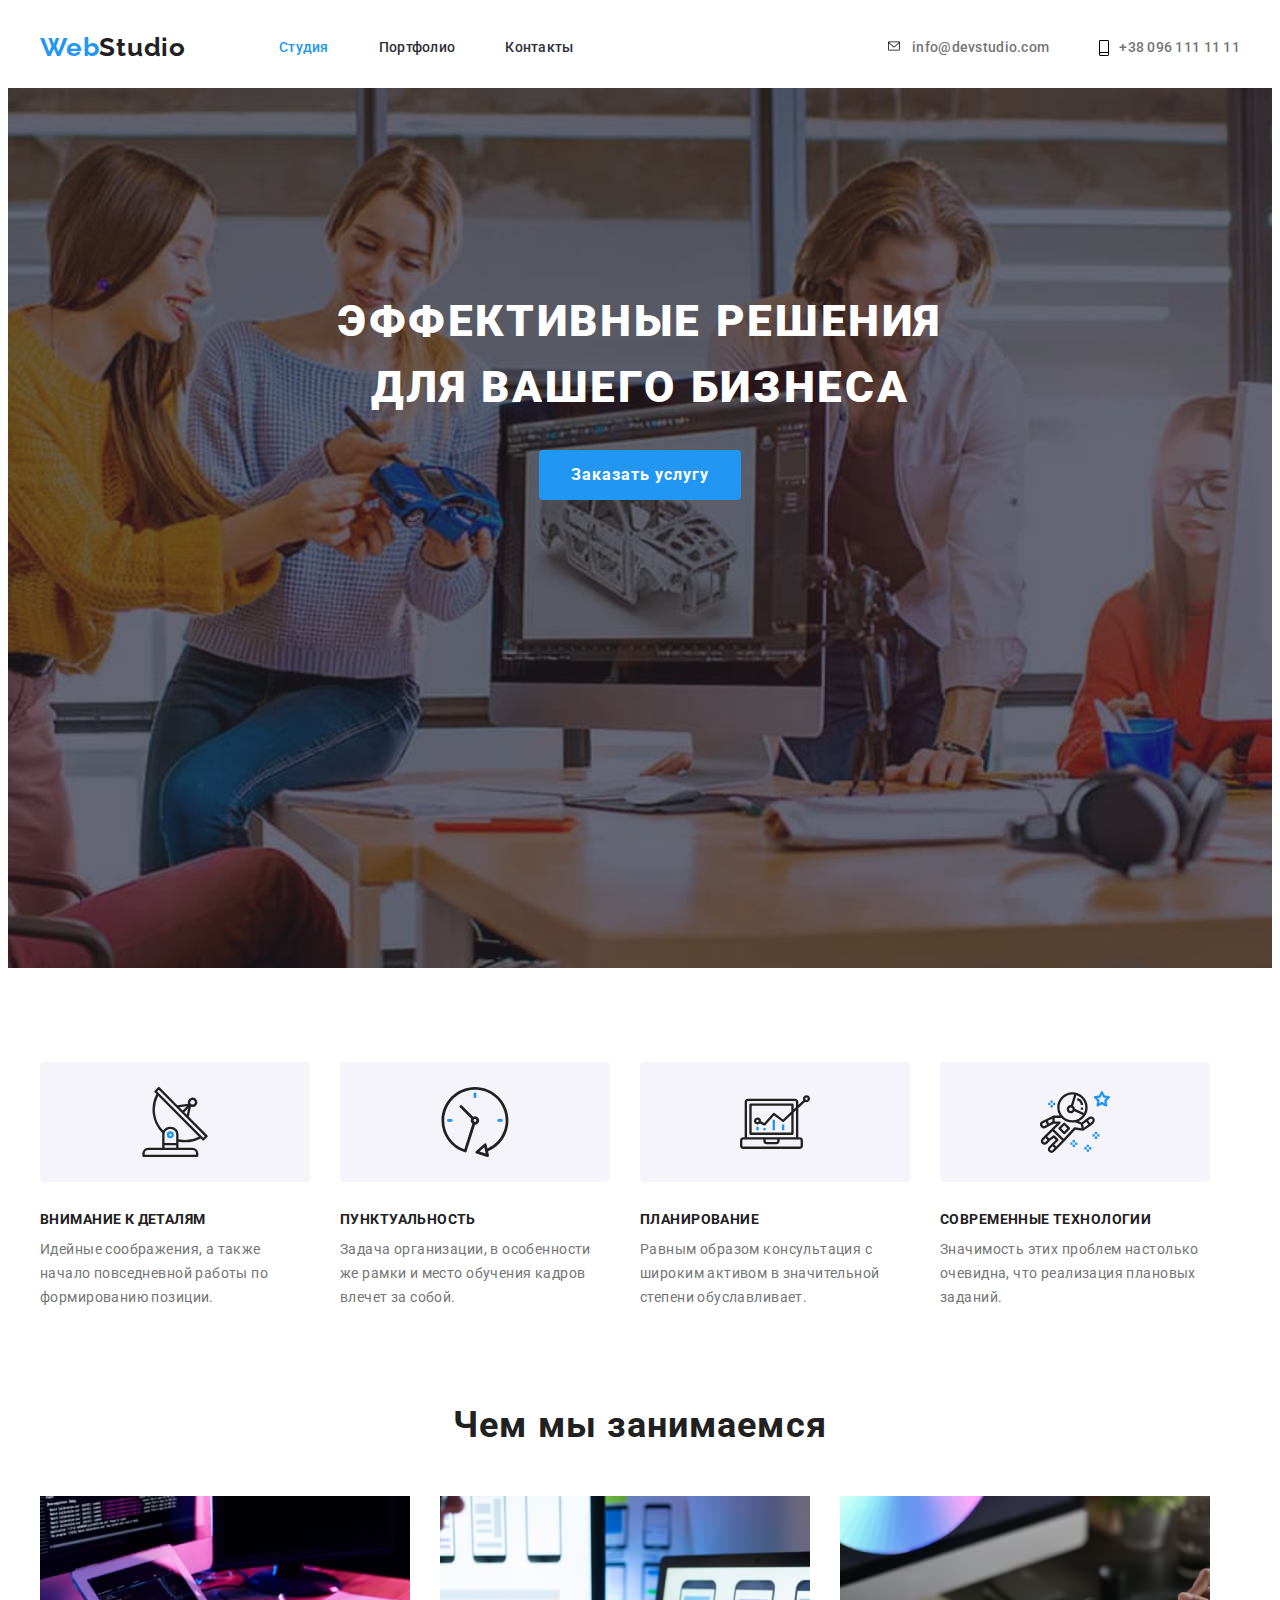
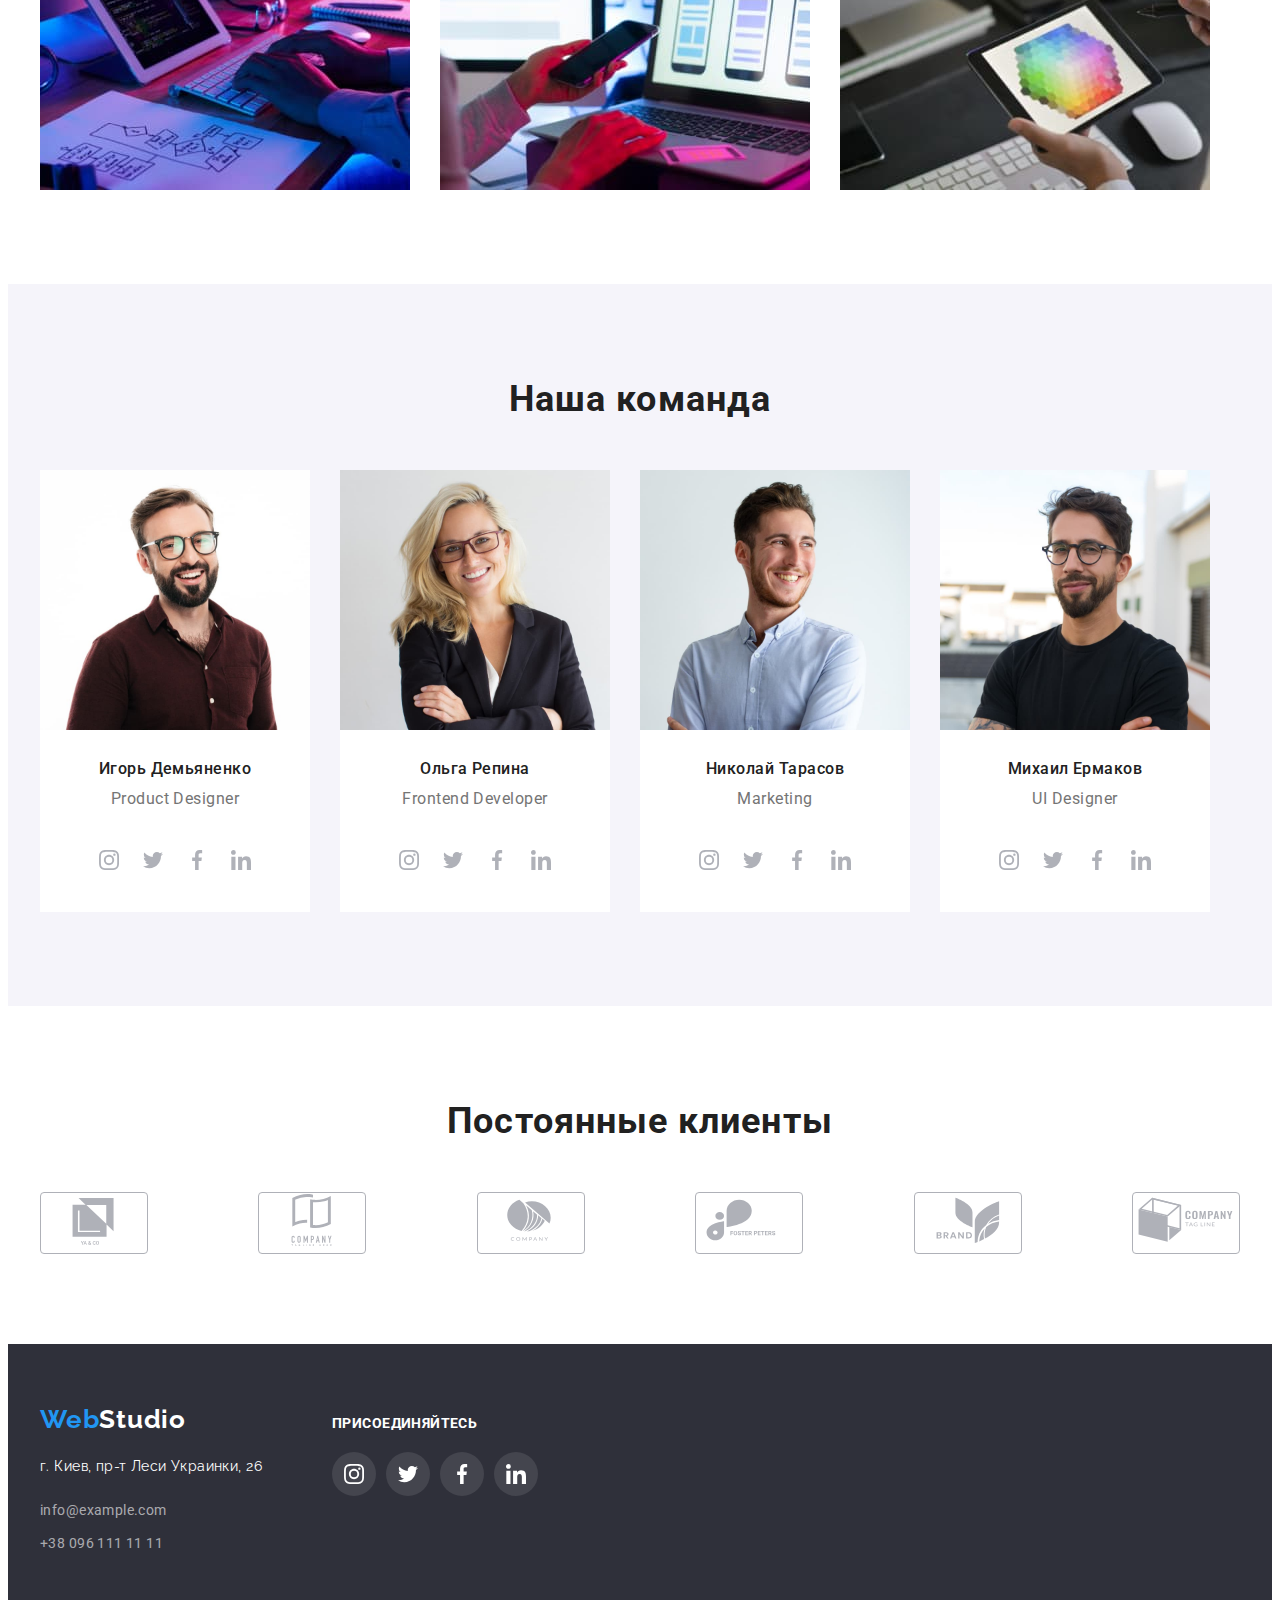
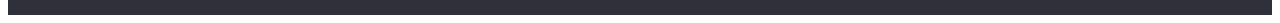
==== index.html @ a4fc653b "add cliets" ====
<!DOCTYPE html>
<html lang="ru">
  <head>
    <meta charset="UTF-8" />
    <meta http-equiv="X-UA-Compatible" content="IE=edge" />
    <meta name="viewport" content="width=device-width, initial-scale=1.0" />
    <link rel="preconnect" href="https://fonts.googleapis.com" />
    <link rel="preconnect" href="https://fonts.gstatic.com" crossorigin />
    <link
      href="https://fonts.googleapis.com/css2?family=Raleway:wght@700&family=Roboto:wght@400;500;700;900&display=swap"
      rel="stylesheet"
    />
    <title>homework-3</title>
    <link
      rel="stylesheet"
      href="https://cdnjs.cloudflare.com/ajax/libs/modern-normalize/1.1.0/modern-normalize.min.css"
      integrity="sha512-wpPYUAdjBVSE4KJnH1VR1HeZfpl1ub8YT/NKx4PuQ5NmX2tKuGu6U/JRp5y+Y8XG2tV+wKQpNHVUX03MfMFn9Q=="
      crossorigin="anonymous"
      referrerpolicy="no-referrer"
    />
    <link rel="stylesheet" href="./css/styles.css" />
  </head>
  <body>
    <header class="header">
      <div class="container main-nav">
        <nav class="header-nav">
          <a class="logo link" href="lang=en">Web<span class="logo-accent">Studio</span></a>
          <ul class="list">
            <li class="header-item">
              <a class="nav-link link current" href="./index.html">Студия</a>
            </li>
            <li class="header-item">
              <a class="nav-link link" href="./portfolio.html">Портфолио</a>
            </li>
            <li class="header-item"><a class="nav-link link" href="#">Контакты</a></li>
          </ul>
        </nav>
        <ul class="list">
          <li class="header-item mailto header-link">
            <a href="mailto:info@devstudio.com" class="header-contact-link link">
              <svg class="icon-mail" width="16" height="12">
                <use href="./img/sprite.svg#mail"></use></svg
              >info@devstudio.com</a
            >
          </li>
          <li class="header-item-tel header-link">
            <a href="tel:+380961111111" class="header-contact-link link">
              <svg class="icon-mb" width="10" height="16">
                <use href="./img/sprite.svg#tell"></use>
              </svg>
              +38 096 111 11 11</a
            >
          </li>
        </ul>
      </div>
    </header>
    <main>
      <section class="hero">
        <div class="container">
          <h1 class="hero-title">Эффективные решения для вашего бизнеса</h1>
          <button type="button" class="hero-btn">Заказать услугу</button>
        </div>
      </section>
      <section class="characteristics section">
        <div class="container">
          <h2 class="visually-hidden">Почему мы</h2>
          <ul class="characteristics-list">
            <li class="characteristics-item">
              <div class="characteristics-box-icon">
                <svg class="characteristics-box-list" width="70" height="70">
                  <use href="./img/sprite.svg#antenna"></use>
                </svg>
              </div>
              <h3 class="characteristics-title">Внимание к деталям</h3>
              <p class="characteristics-text">
                Идейные соображения, а также начало повседневной работы по формированию позиции.
              </p>
            </li>
            <li class="characteristics-item">
              <div class="characteristics-box-icon">
                <svg class="characteristics-box-list" width="70" height="70">
                  <use href="./img/sprite.svg#clock"></use>
                </svg>
              </div>
              <h3 class="characteristics-title">Пунктуальность</h3>
              <p class="characteristics-text">
                Задача организации, в особенности же рамки и место обучения кадров влечет за собой.
              </p>
            </li>
            <li class="characteristics-item">
              <div class="characteristics-box-icon">
                <svg class="characteristics-box-list" width="70" height="70">
                  <use href="./img/sprite.svg#diagram"></use>
                </svg>
              </div>
              <h3 class="characteristics-title">Планирование</h3>
              <p class="characteristics-text">
                Равным образом консультация с широким активом в значительной степени обуславливает.
              </p>
            </li>
            <li class="characteristics-item">
              <div class="characteristics-box-icon">
                <svg class="characteristics-box-list" width="70" height="70">
                  <use href="./img/sprite.svg#astronaut"></use>
                </svg>
              </div>
              <h3 class="characteristics-title">Современные технологии</h3>
              <p class="characteristics-text">
                Значимость этих проблем настолько очевидна, что реализация плановых заданий.
              </p>
            </li>
          </ul>
        </div>
      </section>
      <section class="about">
        <div class="container">
          <h2 class="about-title">Чем мы занимаемся</h2>
          <ul class="about-list">
            <li class="about-item">
              <img
                src="./img/img1.jpg"
                alt="разработка программного обеспечения"
                width="370"
                height="294"
              />
            </li>
            <li class="about-item">
              <img
                src="./img/img2.jpg"
                alt="работа над мобильным приложением"
                width="370"
                height="294"
              />
            </li>
            <li class="about-item">
              <img src="./img/img3.jpg" alt="работа с палитрой цветов" width="370" height="294" />
            </li>
          </ul>
        </div>
      </section>
      <section class="team section">
        <div class="container">
          <h2 class="team-title">Наша команда</h2>
          <ul class="team-list">
            <li class="team-item">
              <img
                src="./img/masters_img1.jpg"
                alt="молодой человек в очках"
                width="270"
                height="260"
              />
              <div class="box-team-name">
                <h3 class="team-name">Игорь Демьяненко</h3>
                <p lang="en" class="text">Product Designer</p>
                <ul class="team-soc-list list">
                  <li class="team-soc-item">
                    <a href="" class="team-soc-link link">
                      <svg class="team-soc-icon" width="20" height="20">
                        <use href="./img/sprite.svg#instagram"></use>
                      </svg>
                    </a>
                  </li>
                  <li class="team-soc-item">
                    <a href="" class="team-soc-link link">
                      <svg class="team-soc-icon" width="20" height="20">
                        <use href="./img/sprite.svg#twitter"></use>
                      </svg>
                    </a>
                  </li>
                  <li class="team-soc-item">
                    <a href="" class="team-soc-link link">
                      <svg class="team-soc-icon" width="20" height="20">
                        <use href="./img/sprite.svg#facebook"></use>
                      </svg>
                    </a>
                  </li>
                  <li class="team-soc-item">
                    <a href="" class="team-soc-link link">
                      <svg class="team-soc-icon" width="20" height="20">
                        <use href="./img/sprite.svg#linkedin"></use>
                      </svg>
                    </a>
                  </li>
                </ul>
              </div>
            </li>
            <li class="team-item">
              <img src="./img/masters_img2.jpg" alt="Frontend Developer" width="270" height="260" />
              <div class="box-team-name">
                <h3 class="team-name">Ольга Репина</h3>
                <p lang="en" class="text">Frontend Developer</p>
                <ul class="team-soc-list list">
                  <li class="team-soc-item">
                    <a href="" class="team-soc-link link">
                      <svg class="team-soc-icon" width="20" height="20">
                        <use href="./img/sprite.svg#instagram"></use>
                      </svg>
                    </a>
                  </li>
                  <li class="team-soc-item">
                    <a href="" class="team-soc-link link">
                      <svg class="team-soc-icon" width="20" height="20">
                        <use href="./img/sprite.svg#twitter"></use>
                      </svg>
                    </a>
                  </li>
                  <li class="team-soc-item">
                    <a href="" class="team-soc-link link">
                      <svg class="team-soc-icon" width="20" height="20">
                        <use href="./img/sprite.svg#facebook"></use>
                      </svg>
                    </a>
                  </li>
                  <li class="team-soc-item">
                    <a href="" class="team-soc-link link">
                      <svg class="team-soc-icon" width="20" height="20">
                        <use href="./img/sprite.svg#linkedin"></use>
                      </svg>
                    </a>
                  </li>
                </ul>
              </div>
            </li>
            <li class="team-item">
              <img src="./img/masters_img3.jpg" alt="Marketing" width="270" height="260" />
              <div class="box-team-name">
                <h3 class="team-name">Николай Тарасов</h3>
                <p lang="en" class="text">Marketing</p>
                <ul class="team-soc-list list">
                  <li class="team-soc-item">
                    <a href="" class="team-soc-link link">
                      <svg class="team-soc-icon" width="20" height="20">
                        <use href="./img/sprite.svg#instagram"></use>
                      </svg>
                    </a>
                  </li>
                  <li class="team-soc-item">
                    <a href="" class="team-soc-link link">
                      <svg class="team-soc-icon" width="20" height="20">
                        <use href="./img/sprite.svg#twitter"></use>
                      </svg>
                    </a>
                  </li>
                  <li class="team-soc-item">
                    <a href="" class="team-soc-link link">
                      <svg class="team-soc-icon" width="20" height="20">
                        <use href="./img/sprite.svg#facebook"></use>
                      </svg>
                    </a>
                  </li>
                  <li class="team-soc-item">
                    <a href="" class="team-soc-link link">
                      <svg class="team-soc-icon" width="20" height="20">
                        <use href="./img/sprite.svg#linkedin"></use>
                      </svg>
                    </a>
                  </li>
                </ul>
              </div>
            </li>
            <li class="team-item">
              <img src="./img/masters_img4.jpg" alt="UI Designer" width="270" height="260" />
              <div class="box-team-name">
                <h3 class="team-name">Михаил Ермаков</h3>
                <p lang="en" class="text">UI Designer</p>
                <ul class="team-soc-list list">
                  <li class="team-soc-item">
                    <a href="" class="team-soc-link link">
                      <svg class="team-soc-icon" width="20" height="20">
                        <use href="./img/sprite.svg#instagram"></use>
                      </svg>
                    </a>
                  </li>
                  <li class="team-soc-item">
                    <a href="" class="team-soc-link link">
                      <svg class="team-soc-icon" width="20" height="20">
                        <use href="./img/sprite.svg#twitter"></use>
                      </svg>
                    </a>
                  </li>
                  <li class="team-soc-item">
                    <a href="" class="team-soc-link link">
                      <svg class="team-soc-icon" width="20" height="20">
                        <use href="./img/sprite.svg#facebook"></use>
                      </svg>
                    </a>
                  </li>
                  <li class="team-soc-item">
                    <a href="" class="team-soc-link link">
                      <svg class="team-soc-icon" width="20" height="20">
                        <use href="./img/sprite.svg#linkedin"></use>
                      </svg>
                    </a>
                  </li>
                </ul>
              </div>
            </li>
          </ul>
        </div>
      </section>
      <section class="clients">
        <div class="container">
          <h2 class="clients-title">Постоянные клиенты</h2>
          <ul class="clients-list list">
            <li class="clients-item">
              <a href="" class="clients-link link">
                <svg class="clients-icon" wight="106" height="60">
                  <use href="./img/sprite.svg#group1"></use>
                </svg>
              </a>
            </li>
            <li class="clients-item">
              <a href="" class="clients-link link">
                <svg class="clients-icon" wight="106" height="60">
                  <use href="./img/sprite.svg#group2"></use>
                </svg>
              </a>
            </li>
            <li class="clients-item">
              <a href="" class="clients-link link">
                <svg class="clients-icon" wight="106" height="60">
                  <use href="./img/sprite.svg#group3"></use>
                </svg>
              </a>
            </li>
            <li class="clients-item">
              <a href="" class="clients-link link">
                <svg class="clients-icon" wight="106" height="60">
                  <use href="./img/sprite.svg#group4"></use>
                </svg>
              </a>
            </li>
            <li class="clients-item">
              <a href="" class="clients-link link">
                <svg class="clients-icon" wight="106" height="60">
                  <use href="./img/sprite.svg#group5"></use>
                </svg>
              </a>
            </li>
            <li class="clients-item">
              <a href="" class="clients-link link">
                <svg class="clients-icon" wight="106" height="60">
                  <use href="./img/sprite.svg#group6"></use>
                </svg>
              </a>
            </li>
          </ul>
        </div>
      </section>
    </main>
    <footer class="footer">
      <div class="container container-footer">
        <div class="adress-box">
          <a class="footer-link" href="lang=en">Web<span class="footer-title">Studio</span></a>
          <address class="contacts">
            <ul class="contacts-list">
              <li class="contacts-item">
                <a
                  class="contacts-item footer-link list"
                  href="https://goo.gl/maps/zYg1dsm3iohcr4jr6"
                  target="_blank"
                  rel="noopener nofollow noreferrer "
                  >г. Киев, пр-т Леси Украинки, 26
                </a>
              </li>
              <li class="contacts-item">
                <a href="mailto:info@devstudio.com" class="contacts-link link">info@example.com</a>
              </li>
              <li class="contacts-item">
                <a href="tel:+380961111111" class="contacts-link link">+38 096 111 11 11</a>
              </li>
            </ul>
          </address>
        </div>
        <div class="conect">
          <p class="footer-conect">присоединяйтесь</p>
          <ul class="footer-soc-list list">
            <li class="footer-soc-item">
              <a href="" class="footer-soc-link link">
                <svg class="footer-soc-icon" width="20" height="20">
                  <use href="./img/sprite.svg#instagram"></use>
                </svg>
              </a>
            </li>
            <li class="footer-soc-item">
              <a href="" class="footer-soc-link link">
                <svg class="footer-soc-icon" width="20" height="20">
                  <use href="./img/sprite.svg#twitter"></use>
                </svg>
              </a>
            </li>
            <li class="footer-soc-item">
              <a href="" class="footer-soc-link link">
                <svg class="footer-soc-icon" width="20" height="20">
                  <use href="./img/sprite.svg#facebook"></use>
                </svg>
              </a>
            </li>
            <li class="footer-soc-item">
              <a href="" class="footer-soc-link link">
                <svg class="footer-soc-icon" width="20" height="20">
                  <use href="./img/sprite.svg#linkedin"></use>
                </svg>
              </a>
            </li>
          </ul>
        </div>
      </div>
    </footer>
  </body>
</html>
---- css/styles.css ----
:root {
  --btn-color: #ffffff;
  --main-title-color: #ffffff;
  --second-title-color: #2f303a;
  --third-title-color: #757575;
  --forth-title-color: #212121;
  --accent-color: #2196f3;
  --typical-margin: 20px;
  --fifth-title-color: #eee;
  --btn-soc: #afb1b8;
}

p,
h1,
h2,
h3,
h4,
h5,
h6 {
  margin: 0;
}

ul,
ol {
  margin: 0;
  padding-left: 0;
}
button {
  cursor: pointer;
}

body {
  font-family: 'Roboto', sans-serif;
  background-color: var(--main-title-color);
  font-style: normal;
  font-size: 14px;
}

.container {
  width: 1200px;
  margin-left: auto;
  margin-right: auto;
  padding-left: 15px;
  padding-right: 15px;
}
.section {
  padding-top: 94px;
  padding-bottom: 94px;
}

img {
  display: block;
}

/* ----------------HEADER------------- */

.header-nav {
  display: flex;
  margin-right: auto;
}

.main-nav {
  display: flex;
  align-items: center;
}

.header {
  background-color: var(--main-title-color);
}

.list {
  list-style: none;
  padding: 0px;
  margin: 0px;
  display: flex;
}
.header-item {
  margin-right: 50px;
}
.header-nav .iteam + .iteam {
  margin-left: 50px;
}

/* .header-nav .item:(:last-child){
  margin-right: 50px;
} */
.logo {
  font-family: 'Raleway', sans-serif;
  font-style: normal;
  font-weight: 700;
  font-size: 26px;
  line-height: 1, 19;
  letter-spacing: 0.03em;
  color: var(--accent-color);
  padding-top: 24px;
  padding-bottom: 24px;
  margin-right: 93px;
}
.logo-accent {
  color: var(--forth-title-color);
}

.link {
  text-decoration: none;
}
/* .header-item { 
  font-weight: 500;
  font-size: 14px;
  line-height: 1.14;
  letter-spacing: 0.02em;
  color: var(--second-title-color);
} */
.nav-link {
  font-weight: 500;
  display: block;
  padding: 32px 0;
  font-size: 14px;
  line-height: 1.14;
  letter-spacing: 0.02em;
  color: var(--second-title-color);
  margin-right: auto;
}

.header-item-tel {
  font-weight: 500;
  font-size: 14px;
  line-height: 1.14;
  letter-spacing: 0.02em;
  color: var(--third-title-color);
}
.header-contact-link {
  display: flex;
  font-weight: 500;
  padding: 32px 0;
  font-size: 14px;
  line-height: 1.14;
  letter-spacing: 0.02em;
  color: var(--third-title-color);
}

.link:hover,
.link:focus {
  color: var(--accent-color);
}
.current {
  color: var(--accent-color);
}
.icon-mail,
.icon-mb {
  margin-right: 10px;
  display: flex;
  align-items: center;
}

/* --------------------HERO------------ */

.hero {
  background: var(--second-title-color);
  padding: 200px 0;
  max-width: 1600px;
  min-height: 480px;
  margin-left: auto;
  margin-right: auto;
  background-image: linear-gradient(rgba(47, 48, 58, 0.4), rgba(47, 48, 58, 0.4)),
    url(../img/Imgcomp.jpg);
  background-repeat: no-repeat;
  background-size: cover;
  background-position: center;
}

.porfolio {
  background: var(--main-title-color);
  padding: 20px;
}
.works-title,
.visually-hidden {
  position: absolute;
  white-space: nowrap;
  width: 1px;
  height: 1px;
  overflow: hidden;
  border: 0;
  padding: 0;
  clip: rect(0 0 0 0);
  clip-path: inset(100%);
  overflow: hidden;
}

.hero-title {
  font-weight: 900;
  font-size: 44px;
  line-height: 1.5;
  text-align: center;
  letter-spacing: 0.06em;
  text-transform: uppercase;
  color: var(--main-title-color);
  margin-bottom: 30px;
  margin-left: auto;
  margin-right: auto;
  width: 696px;
}
.hero-btn {
  background: var(--accent-color);
  border-radius: 4px;
  border: none;
  padding: 10px 32px;
  min-width: 200px;
  margin: 0 auto;
  display: block;
}
.work-list {
  display: flex;
  justify-content: center;
  margin-bottom: 50px;
}

.work-item:not(last-child) {
  margin-right: 8px;
}
li > .all {
  color: var(--main-title-color);
  background-color: var(--second-title-color);
}

.work-btn {
  padding: 6px 22px;

  font-family: inherit;
  font-weight: 500;
  font-size: 16px;
  line-height: 1.62;
  letter-spacing: 0.03em;
  color: var(--forth-title-color);

  border-radius: 4px;
  border: none;
  cursor: pointer;
}

.work-btn:hover,
.work-btn:focus {
  background-color: var(--accent-color);
  color: var(--main-title-color);
}

.btn-current {
  background-color: var(--accent-color);
  color: var(--main-title-color);
}

.hero-btn {
  font-family: inherit;
  font-weight: 700;
  font-size: 16px;
  line-height: 1.87;
  letter-spacing: 0.06em;
  color: var(--btn-color);
}

/* portfolio projects */

.project-item {
  background-color: var(--main-title-color);
  flex-basis: calc(100% / 3 - 30px);
  margin-left: 30px;
  margin-bottom: 30px;
  box-shadow: 0px 1px 1px rgba(0, 0, 0, 0.12), 0px 4px 4px rgba(0, 0, 0, 0.06),
    1px 4px 6px rgba(0, 0, 0, 0.16);
}
.portfolio-project {
  border-bottom: 1px solid var(--fifth-title-color);
  border-left: 1px solid var(--fifth-title-color);
  border-right: 1px solid var(--fifth-title-color);
  padding-left: 24px;
  padding-right: 24px;
  padding-top: 20px;
  padding-bottom: 20px;
}

.list-project {
  display: flex;
  flex-wrap: wrap;
  margin-left: -30px;
  margin-bottom: -30px;
}
.project-title {
  font-weight: 700;
  font-size: 18px;
  line-height: 2;
  color: var(--forth-title-color);

  letter-spacing: 0.06em;
  margin-bottom: 4px;
}

.project-text {
  font-weight: 400;
  font-size: 16px;
  line-height: 1.88;
  color: var(--third-title-color);
}

/* ---------CHARACTERISTICS----------- */

.characteristics-title {
  font-weight: 700;
  font-size: 14px;
  line-height: 1.14;
  letter-spacing: 0.03em;
  text-transform: uppercase;
  color: var(--forth-title-color);
  margin-top: 0px;
  margin-bottom: 10px;
}
.characteristics-list {
  display: flex;
  flex-wrap: wrap;
  list-style: none;
}
.characteristics-item {
  width: 270px;
  font-size: 14px;
  line-height: 1.71;
  letter-spacing: 0.03em;
  color: var(--third-title-color);
}
.characteristics-item:not(:last-child) {
  margin-right: 30px;
}
.characteristics-box-icon {
  width: 270px;
  height: 120px;
  background: #f5f4fa;
  border-radius: 4px;
  margin-bottom: 30px;
  display: flex;
  align-items: center;
  justify-content: center;
}

/* ---------ABOUT---------------- */
.about {
  padding-bottom: 94px;
}
.about-title {
  font-weight: 700;
  font-size: 36px;
  line-height: 1.17;
  text-align: center;
  letter-spacing: 0.03em;
  color: var(--forth-title-color);
  margin-bottom: 50px;
}

.about-item:first-child {
  margin-right: 30px;
}

.about-item:not(:last-child) {
  margin-right: 30px;
}

.about-list {
  list-style: none;
  display: flex;
}

/* ---------------TEAM--------------- */
.box-team-name {
  padding-top: 30px;
  padding-bottom: 30px;
}

.team-title {
  font-weight: 700;
  font-size: 36px;
  line-height: 1.17;
  text-align: center;
  letter-spacing: 0.03em;
  color: var(--forth-title-color);
  margin-bottom: 50px;
}

.title {
  font-weight: 700;
  font-size: 36px;
  line-height: 0.85;
  text-align: center;
  letter-spacing: 0.03em;
  color: var(--forth-title-color);
}
.team-name {
  font-family: inherit;
  font-style: normal;
  font-weight: 500;
  font-size: 16px;
  line-height: 1.17;
  text-align: center;
  letter-spacing: 0.03em;
  color: var(--forth-title-color);
  margin-bottom: 10px;
}
.team-list {
  list-style: none;
  display: flex;
}

.text {
  font-family: inherit;
  font-style: normal;
  font-weight: 400;
  font-size: 16px;
  line-height: 19px;
  text-align: center;
  letter-spacing: 0.03em;
  color: var(--third-title-color);
  margin-bottom: 30px;
}

.team-item:first-child {
  margin-right: 30px;
}
.team-item:not(:last-child) {
  margin-right: 30px;
}

.team-item {
  font-size: 16px;
  line-height: 1.19;
  letter-spacing: 0.03em;
  background-color: var(--btn-color);
}
.team {
  background-color: #f5f4fa;
  padding-top: 94px;
  padding-bottom: 94px;
}

.team-soc-list {
  display: flex;
  justify-content: center;
  background-color: var(--btn-color);
}

.team-soc-list:not(:last-child) {
  margin-left: 10px;
}
.team-soc-link {
  width: 44px;
  height: 44px;
  display: flex;
  align-items: center;
  justify-content: center;
  border-radius: 50%;
}
.team-soc-icon {
  fill: var(--btn-soc);
}
.team-soc-link:hover,
.team-soc-link:focus {
  background-color: var(--accent-color);
}
.team-soc-link:hover .team-soc-icon,
.team-soc-link:focus .team-soc-icon {
  fill: var(--btn-color);
}

/* ---------------CLIENTS-------------- */
.clients-title {
  font-family: 'Roboto';
  font-style: normal;
  font-weight: 700;
  font-size: 36px;
  line-height: 42px;
  text-align: center;
  letter-spacing: 0.03em;
  color: var(--forth-title-color);
  margin-top: 94px;
  margin-bottom: 50px;
}

.clients-list {
  display: flex;
  justify-content: space-between;
}
.clients-item {
  display: flex;
  align-items: center;
  justify-content: center;
  width: 106px;
  height: 60px;
  border: 1px solid var(--btn-soc);
  border-radius: 4px;
  margin-bottom: 90px;
}

.clients-item:not(:last-child) {
  margin-right: 30px;
}

.clients-link {
  color: var(--btn-soc);
}
.clients-icon {
  fill: currentColor;
}
.clients-link:hover,
.clients-link:focus {
  color: var(--accent-color);
}

/* -------------FOOTER----------------- */
.footer {
  background-color: var(--second-title-color);
  padding-top: 60px;
  padding-bottom: 60px;
}
.container-footer {
  display: flex;
  align-items: baseline;
}
.adress-box {
  margin-right: 70px;
}
.footer-title {
  font-family: 'Raleway', sans-serif;
  font-style: normal;
  font-weight: 700;
  font-size: 26px;
  line-height: 1.19;
  letter-spacing: 0.03em;
  text-decoration: none;
  color: var(--main-title-color);
}
.footer-link {
  font-family: 'Raleway', sans-serif;
  font-style: normal;
  font-weight: 700;
  font-size: 26px;
  line-height: 1.19;
  letter-spacing: 0.03em;
  text-decoration: none;
  color: var(--accent-color);
  display: block;
  margin-bottom: 20px;
}
.contacts-item {
  list-style: none;
  text-decoration: none;
  font-weight: 400;
  font-size: 14px;
  font-style: normal;
  line-height: 1.71;
  letter-spacing: 0.03em;
  color: var(--main-title-color);
}

.contacts-item:not(:last-child) {
  margin-bottom: 9px;
}

.contacts-link {
  text-decoration: none;
  font-weight: 400;
  font-size: 14px;
  line-height: 1.71;
  letter-spacing: 0.03em;
  color: rgba(255, 255, 255, 0.6);
}
.footer-soc-list {
  display: flex;
  justify-content: center;
}

.footer-conect {
  font-weight: 700;
  font-size: 14px;
  line-height: 1.14;
  letter-spacing: 0.03em;
  text-transform: uppercase;
  color: var(--btn-color);
  margin-bottom: 20px;
}
.footer-soc-item:not(:last-child) {
  margin-right: 10px;
}

.footer-soc-link {
  display: flex;
  align-items: center;
  justify-content: center;
  border-radius: 50%;
  width: 44px;
  height: 44px;
  background-color: rgba(255, 255, 255, 0.1);
}
.footer-soc-icon {
  fill: var(--btn-color);
}
.footer-soc-link:hover,
.footer-soc-link:focus {
  background-color: var(--accent-color);
}
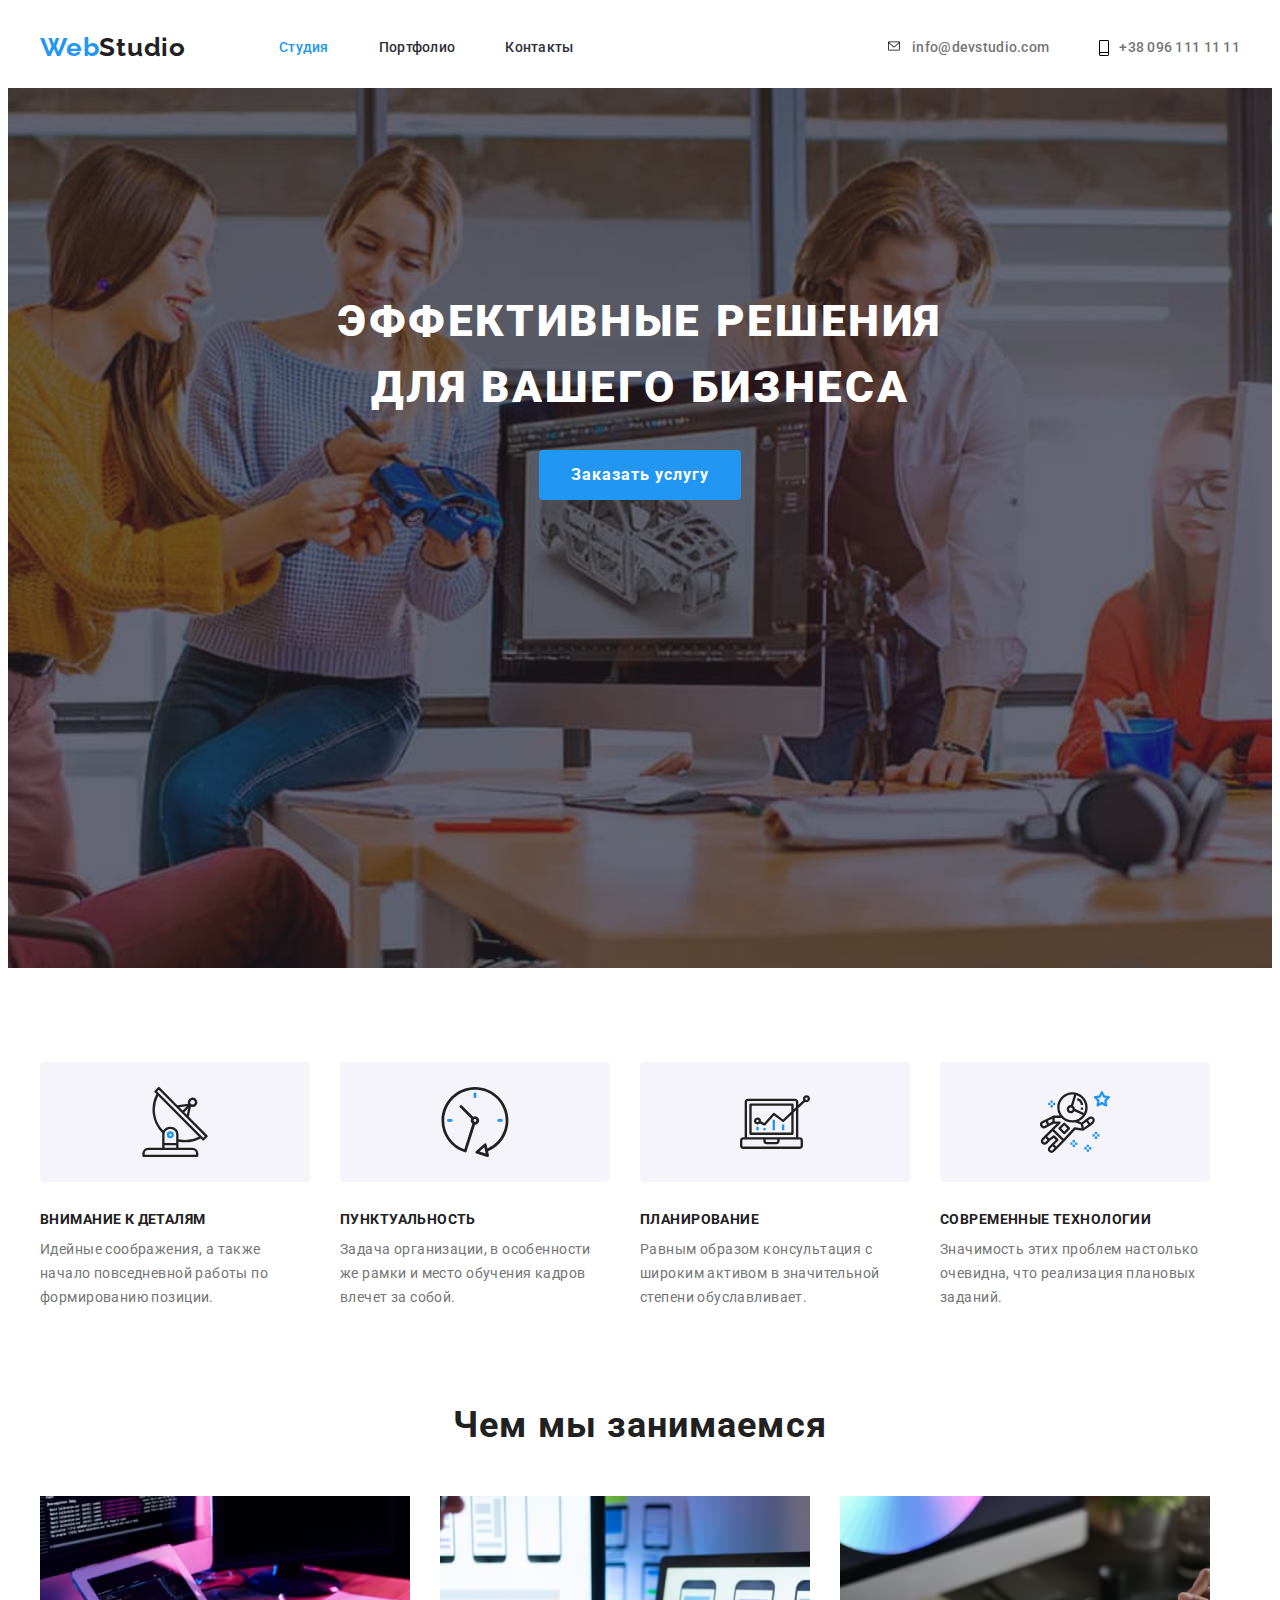
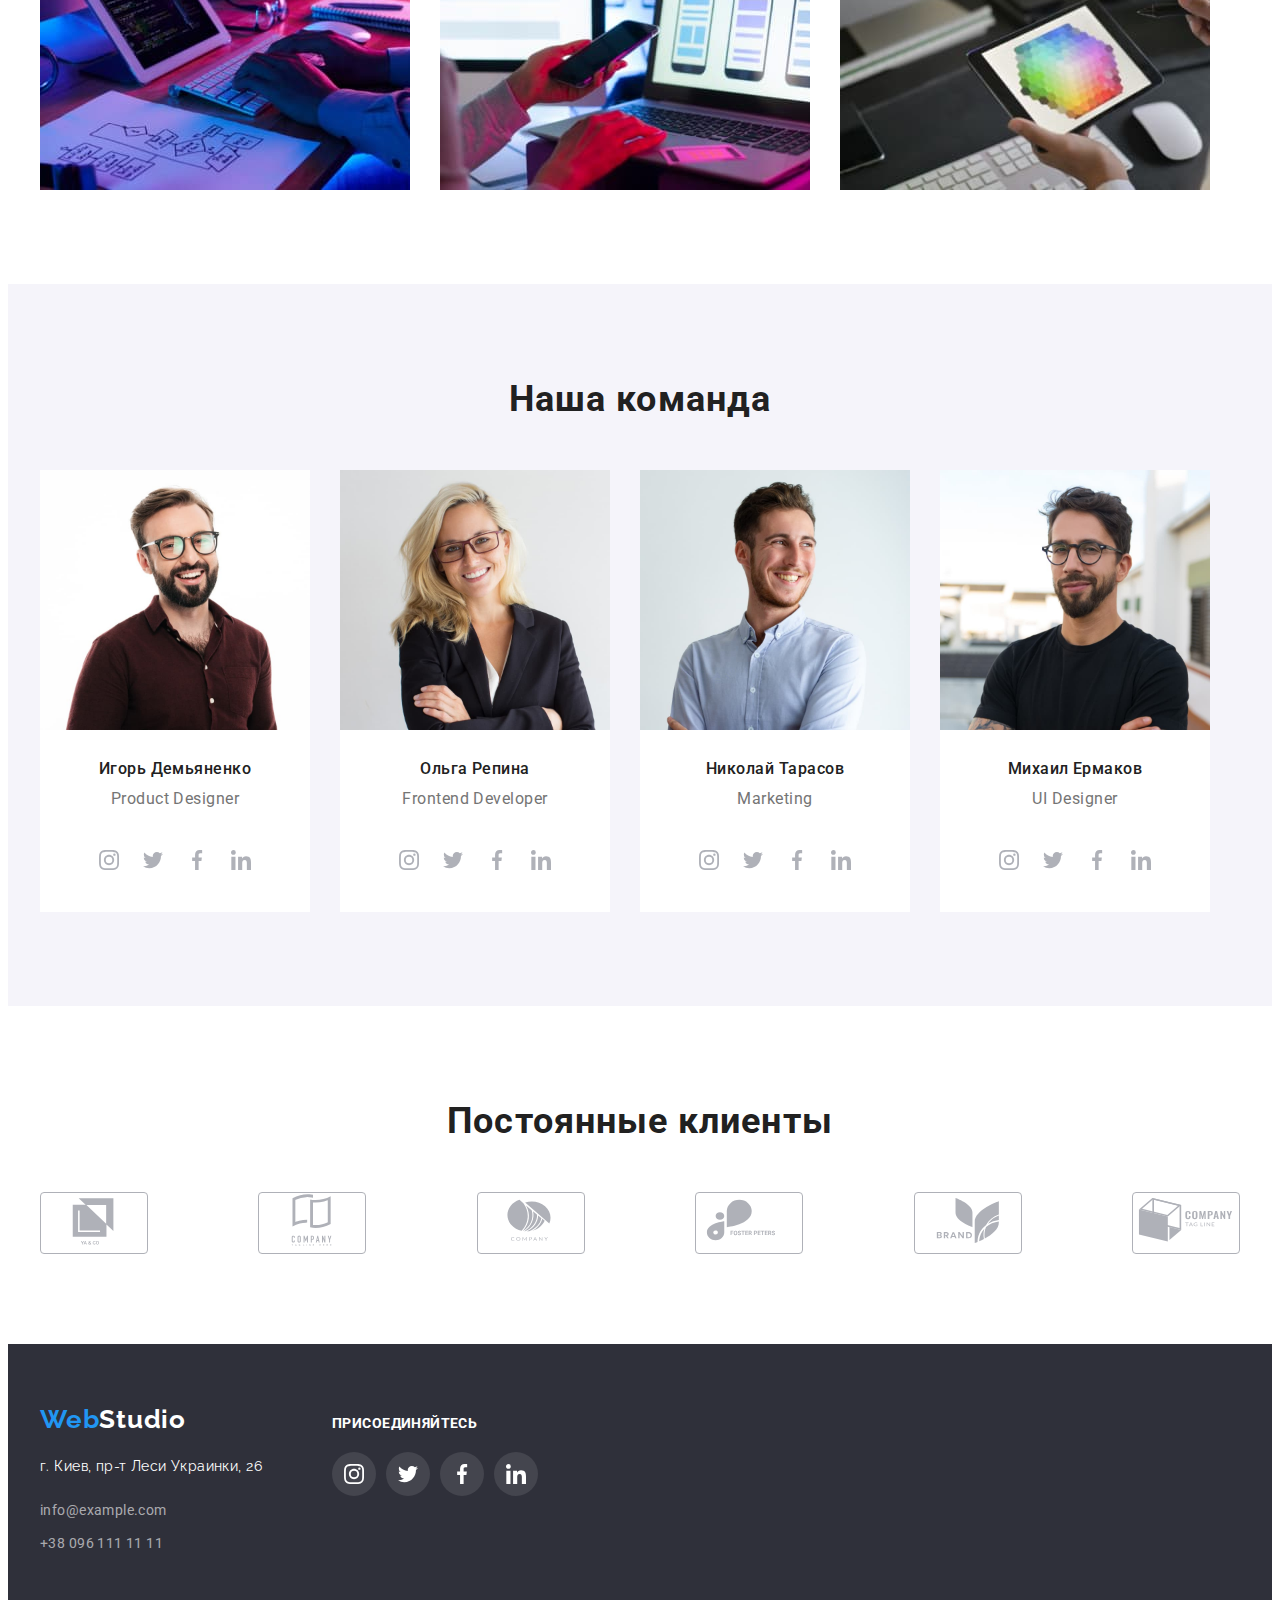
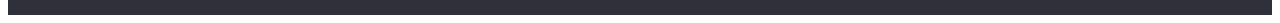
==== commit 5dbb8903: "add clients" ====
--- a/index.html
+++ b/index.html
@@ -304,42 +304,42 @@
           <ul class="clients-list list">
             <li class="clients-item">
               <a href="" class="clients-link link">
-                <svg class="clients-icon" wight="106" height="60">
+                <svg class="clients-icon" width="106" height="60">
                   <use href="./img/sprite.svg#group1"></use>
                 </svg>
               </a>
             </li>
             <li class="clients-item">
               <a href="" class="clients-link link">
-                <svg class="clients-icon" wight="106" height="60">
+                <svg class="clients-icon" width="106" height="60">
                   <use href="./img/sprite.svg#group2"></use>
                 </svg>
               </a>
             </li>
             <li class="clients-item">
               <a href="" class="clients-link link">
-                <svg class="clients-icon" wight="106" height="60">
+                <svg class="clients-icon" width="106" height="60">
                   <use href="./img/sprite.svg#group3"></use>
                 </svg>
               </a>
             </li>
             <li class="clients-item">
               <a href="" class="clients-link link">
-                <svg class="clients-icon" wight="106" height="60">
+                <svg class="clients-icon" width="106" height="60">
                   <use href="./img/sprite.svg#group4"></use>
                 </svg>
               </a>
             </li>
             <li class="clients-item">
               <a href="" class="clients-link link">
-                <svg class="clients-icon" wight="106" height="60">
+                <svg class="clients-icon" width="106" height="60">
                   <use href="./img/sprite.svg#group5"></use>
                 </svg>
               </a>
             </li>
             <li class="clients-item">
               <a href="" class="clients-link link">
-                <svg class="clients-icon" wight="106" height="60">
+                <svg class="clients-icon" width="106" height="60">
                   <use href="./img/sprite.svg#group6"></use>
                 </svg>
               </a>
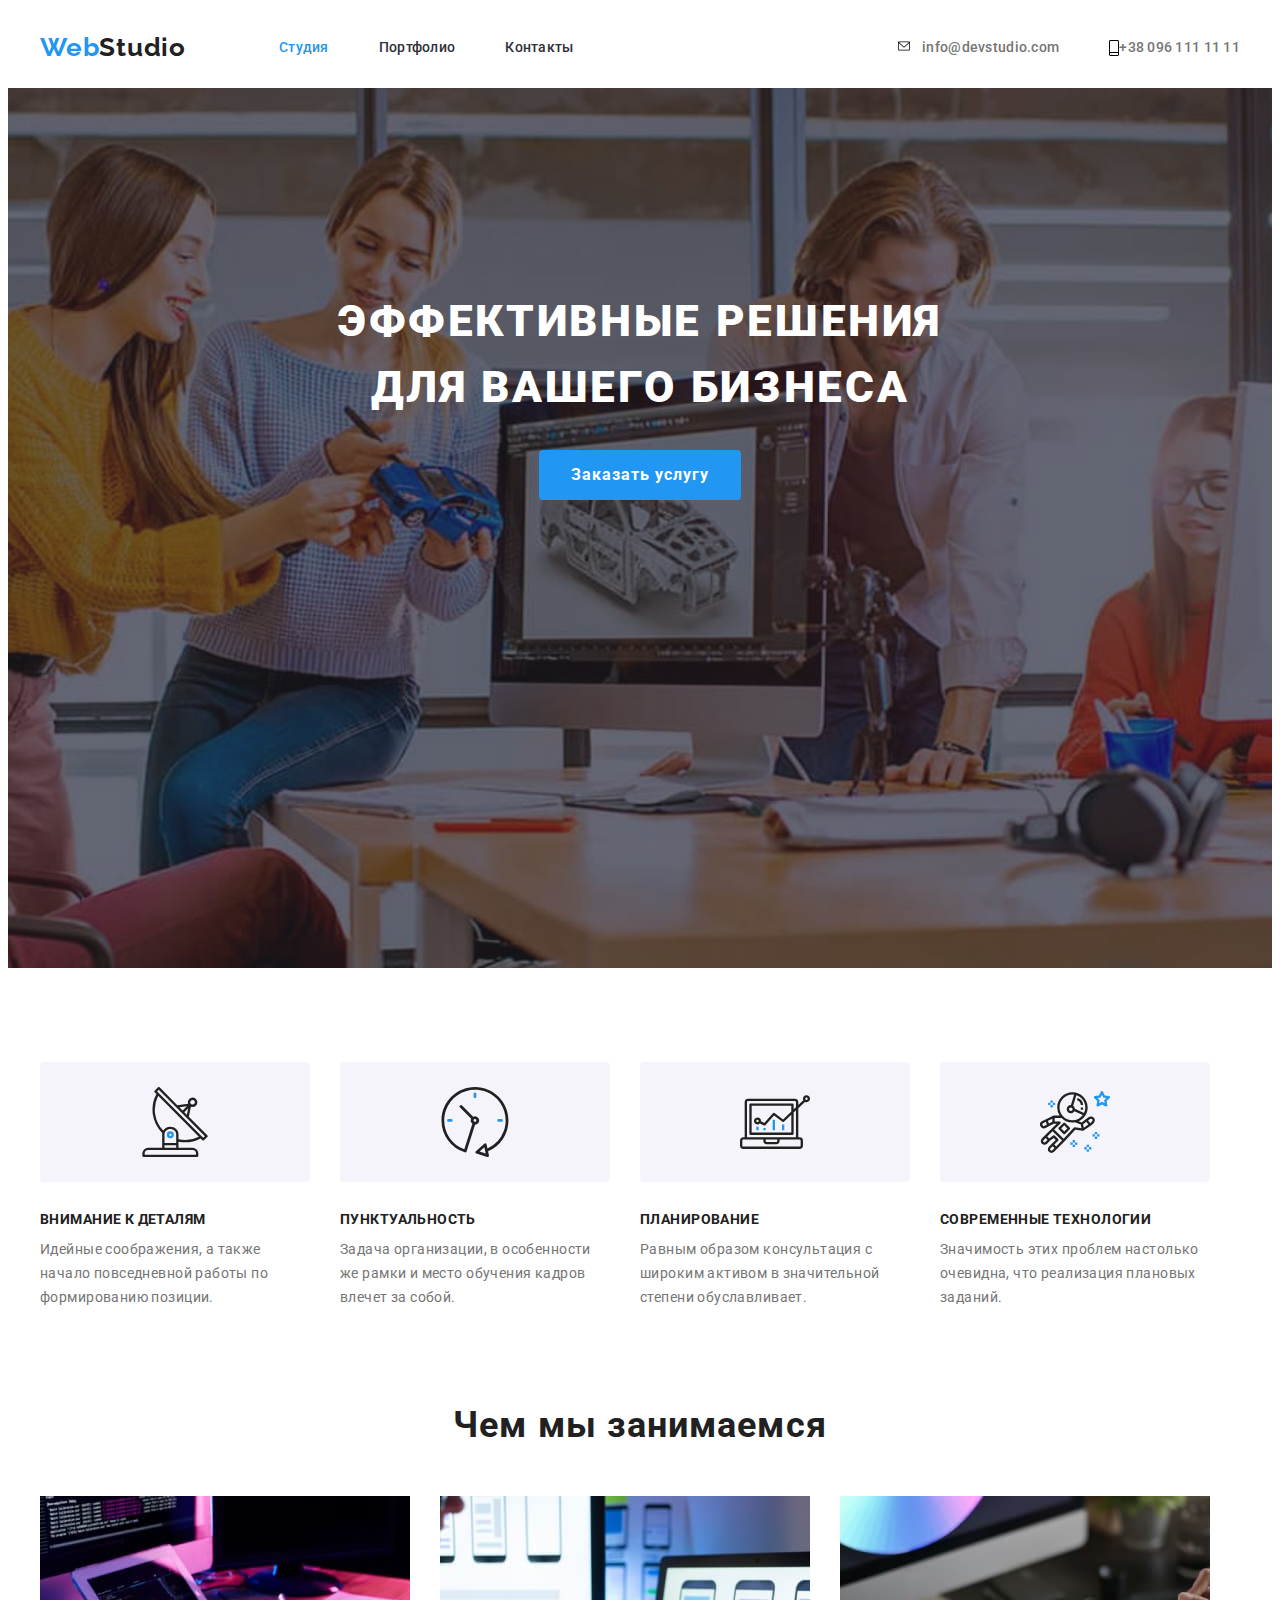
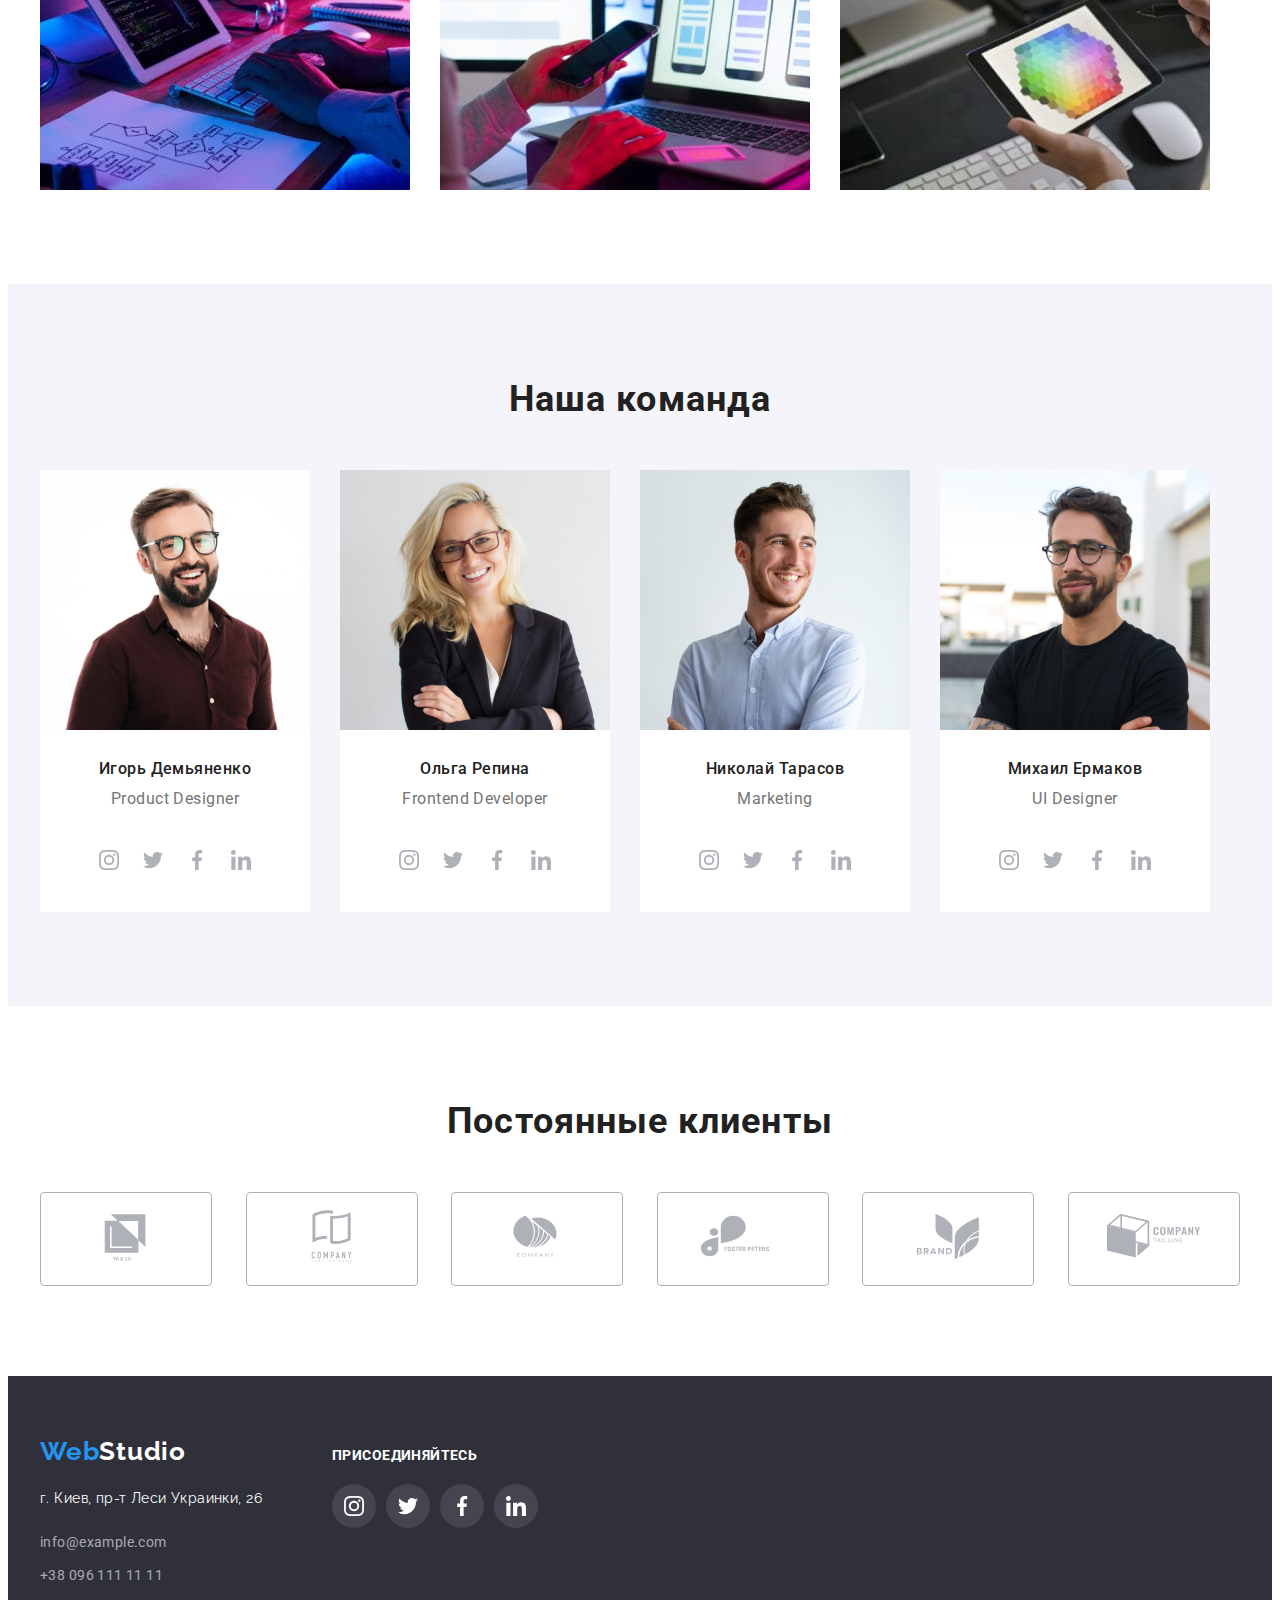
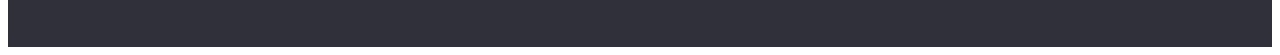
==== commit 0d05f856: "add html" ====
--- a/index.html
+++ b/index.html
@@ -45,7 +45,7 @@
           </li>
           <li class="header-item-tel header-link">
             <a href="tel:+380961111111" class="header-contact-link link">
-              <svg class="icon-mb" width="10" height="16">
+              <svg class="icon-tell" width="10" height="16">
                 <use href="./img/sprite.svg#tell"></use>
               </svg>
               +38 096 111 11 11</a
--- a/css/styles.css
+++ b/css/styles.css
@@ -150,6 +150,16 @@
   margin-right: 10px;
   display: flex;
   align-items: center;
+}
+
+.icon-mail:hover,
+.icon-mail:focus {
+  color: var(--accent-color);
+}
+
+.icon-tell:hover,
+.icon-tell:focus {
+  color: var(--accent-color);
 }
 
 /* --------------------HERO------------ */
@@ -243,6 +253,16 @@
   color: var(--main-title-color);
 }
 
+.work-btn > .item > .work-btn:hover,
+.work-btn > .item > .work-btn:focus {
+  box-shadow: 0px 1px 1px rgba(0, 0, 0, 0.12), 0px 4px 4px rgba(0, 0, 0, 0.06),
+    1px 4px 6px rgba(0, 0, 0, 0.16);
+}
+.btn-current {
+  box-shadow: 0px 1px 1px rgba(0, 0, 0, 0.12), 0px 4px 4px rgba(0, 0, 0, 0.06),
+    1px 4px 6px rgba(0, 0, 0, 0.16);
+}
+
 .btn-current {
   background-color: var(--accent-color);
   color: var(--main-title-color);
@@ -264,8 +284,6 @@
   flex-basis: calc(100% / 3 - 30px);
   margin-left: 30px;
   margin-bottom: 30px;
-  box-shadow: 0px 1px 1px rgba(0, 0, 0, 0.12), 0px 4px 4px rgba(0, 0, 0, 0.06),
-    1px 4px 6px rgba(0, 0, 0, 0.16);
 }
 .portfolio-project {
   border-bottom: 1px solid var(--fifth-title-color);
@@ -277,6 +295,12 @@
   padding-bottom: 20px;
 }
 
+.portfolio-project:hover,
+.portfolio-project:focus {
+  box-shadow: 0px 1px 1px rgba(0, 0, 0, 0.12), 0px 4px 4px rgba(0, 0, 0, 0.06),
+    1px 4px 6px rgba(0, 0, 0, 0.16);
+}
+
 .list-project {
   display: flex;
   flex-wrap: wrap;
@@ -487,8 +511,8 @@
   display: flex;
   align-items: center;
   justify-content: center;
-  width: 106px;
-  height: 60px;
+  width: 170px;
+  height: 92px;
   border: 1px solid var(--btn-soc);
   border-radius: 4px;
   margin-bottom: 90px;
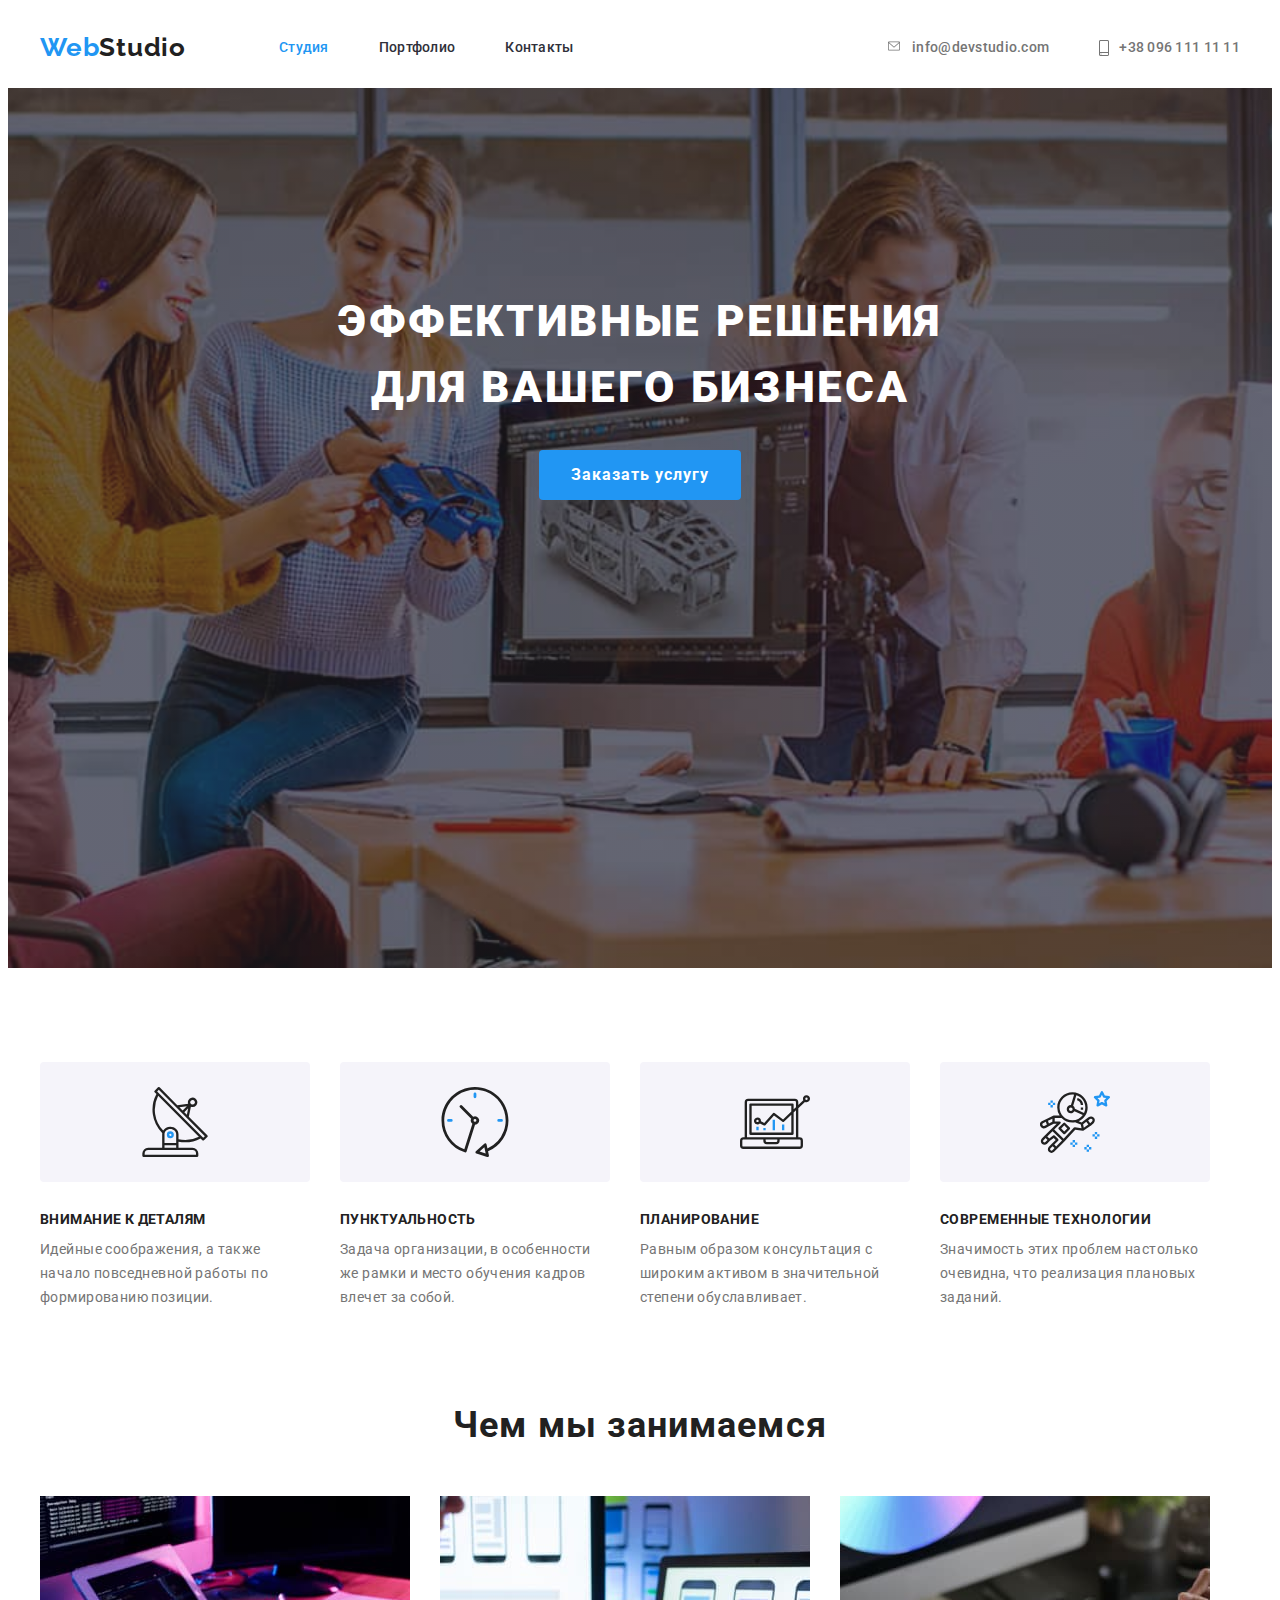
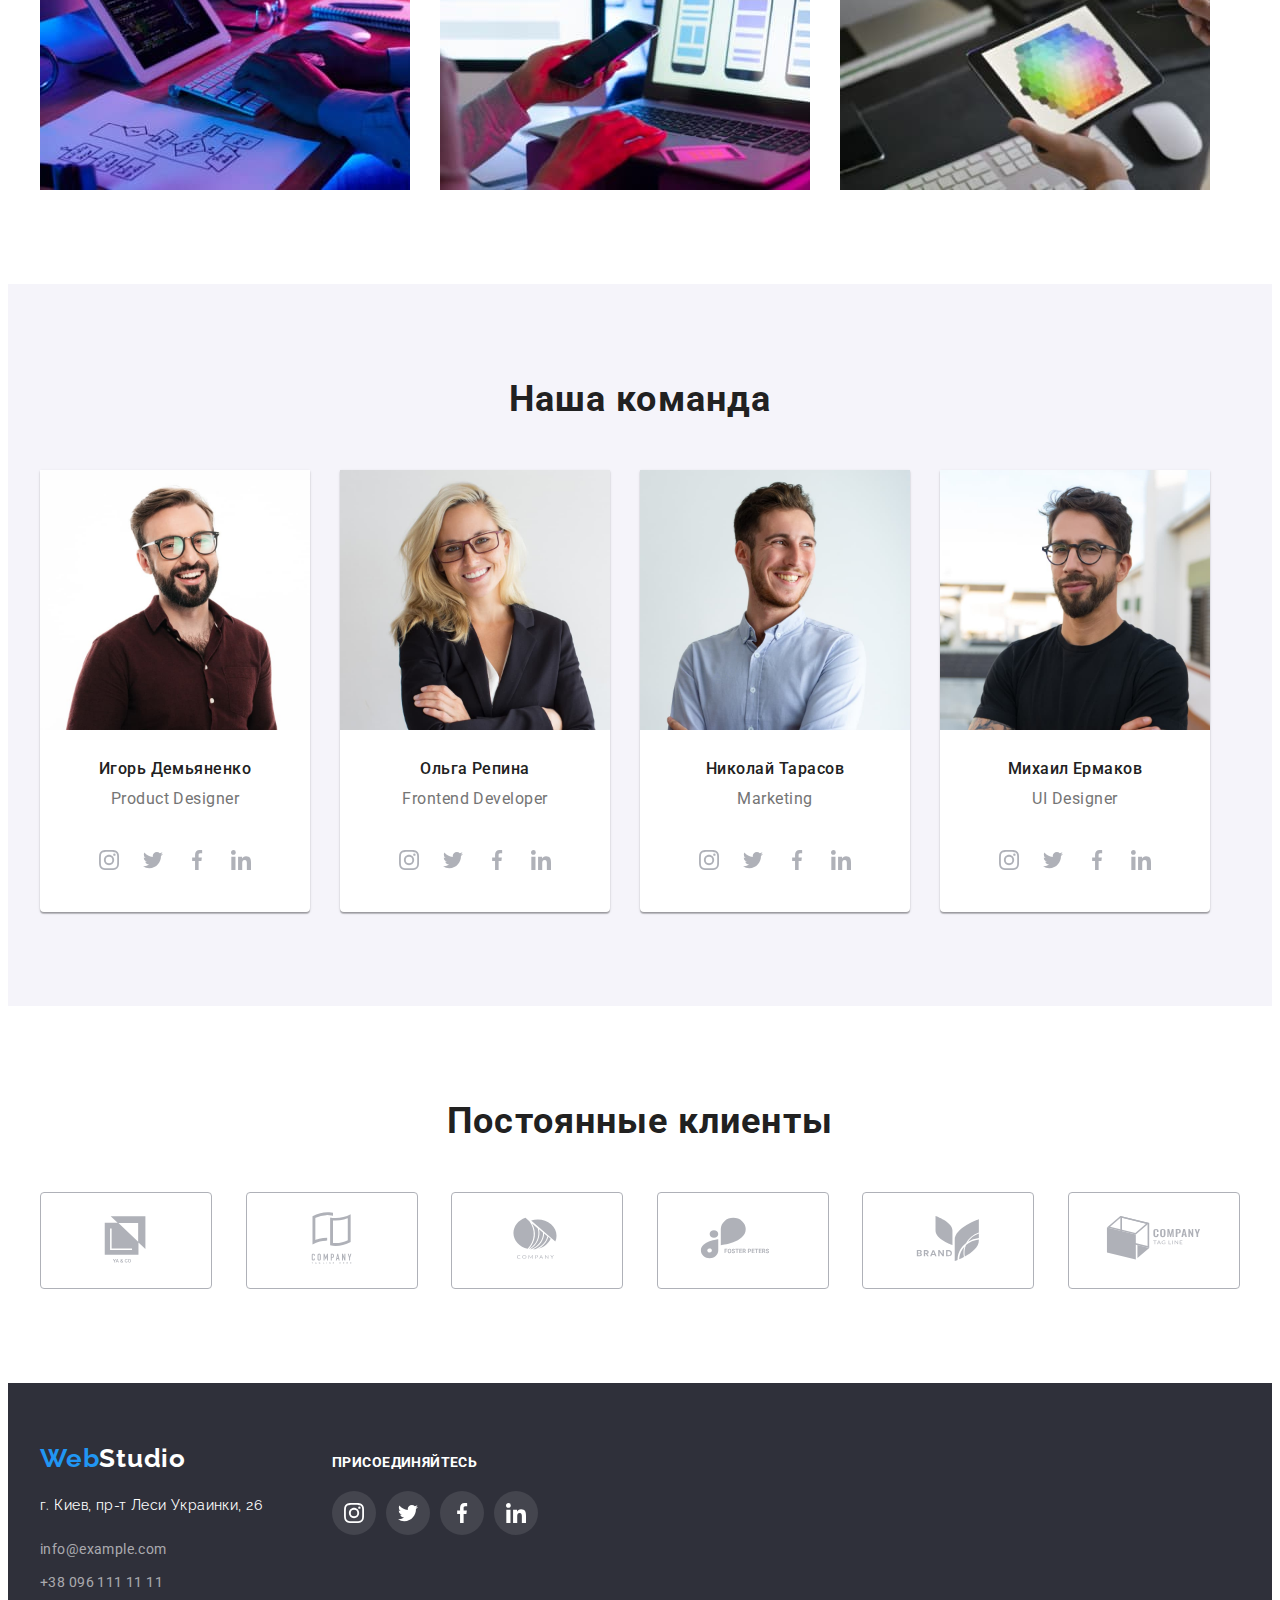
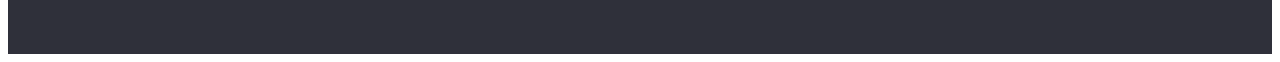
==== commit 5dea2359: "add css" ====
--- a/index.html
+++ b/index.html
@@ -298,7 +298,7 @@
           </ul>
         </div>
       </section>
-      <section class="clients">
+      <section class="clients section">
         <div class="container">
           <h2 class="clients-title">Постоянные клиенты</h2>
           <ul class="clients-list list">
--- a/css/styles.css
+++ b/css/styles.css
@@ -8,6 +8,7 @@
   --typical-margin: 20px;
   --fifth-title-color: #eee;
   --btn-soc: #afb1b8;
+  --btn-hover: #188ce8;
 }
 
 p,
@@ -146,20 +147,15 @@
   color: var(--accent-color);
 }
 .icon-mail,
-.icon-mb {
+.icon-tell {
   margin-right: 10px;
   display: flex;
   align-items: center;
 }
 
-.icon-mail:hover,
-.icon-mail:focus {
-  color: var(--accent-color);
-}
-
-.icon-tell:hover,
-.icon-tell:focus {
-  color: var(--accent-color);
+.icon-mail,
+.icon-tell {
+  fill: currentColor;
 }
 
 /* --------------------HERO------------ */
@@ -218,6 +214,10 @@
   margin: 0 auto;
   display: block;
 }
+.hero-btn:focus,
+.hero-btn:hover {
+  background: var(--btn-hover);
+}
 .work-list {
   display: flex;
   justify-content: center;
@@ -295,8 +295,8 @@
   padding-bottom: 20px;
 }
 
-.portfolio-project:hover,
-.portfolio-project:focus {
+.project-item:hover,
+.project-item:focus {
   box-shadow: 0px 1px 1px rgba(0, 0, 0, 0.12), 0px 4px 4px rgba(0, 0, 0, 0.06),
     1px 4px 6px rgba(0, 0, 0, 0.16);
 }
@@ -453,6 +453,9 @@
   line-height: 1.19;
   letter-spacing: 0.03em;
   background-color: var(--btn-color);
+  box-shadow: 0px 1px 3px rgba(0, 0, 0, 0.12), 0px 1px 1px rgba(0, 0, 0, 0.14),
+    0px 2px 1px rgba(0, 0, 0, 0.2);
+  border-radius: 0px 0px 4px 4px;
 }
 .team {
   background-color: #f5f4fa;
@@ -499,7 +502,6 @@
   text-align: center;
   letter-spacing: 0.03em;
   color: var(--forth-title-color);
-  margin-top: 94px;
   margin-bottom: 50px;
 }
 
@@ -511,26 +513,29 @@
   display: flex;
   align-items: center;
   justify-content: center;
-  width: 170px;
-  height: 92px;
+}
+
+.clients-item:not(:last-child) {
+  margin-right: 30px;
+}
+
+.clients-link {
+  color: var(--btn-soc);
   border: 1px solid var(--btn-soc);
   border-radius: 4px;
-  margin-bottom: 90px;
-}
-
-.clients-item:not(:last-child) {
-  margin-right: 30px;
-}
-
-.clients-link {
-  color: var(--btn-soc);
+  padding: 16px 32px;
 }
 .clients-icon {
   fill: currentColor;
 }
+
+.clients-link:hover .clients-icon,
+.clients-link:focus .clients-icon {
+  fill: currentColor;
+}
 .clients-link:hover,
 .clients-link:focus {
-  color: var(--accent-color);
+  border-color: var(--accent-color);
 }
 
 /* -------------FOOTER----------------- */
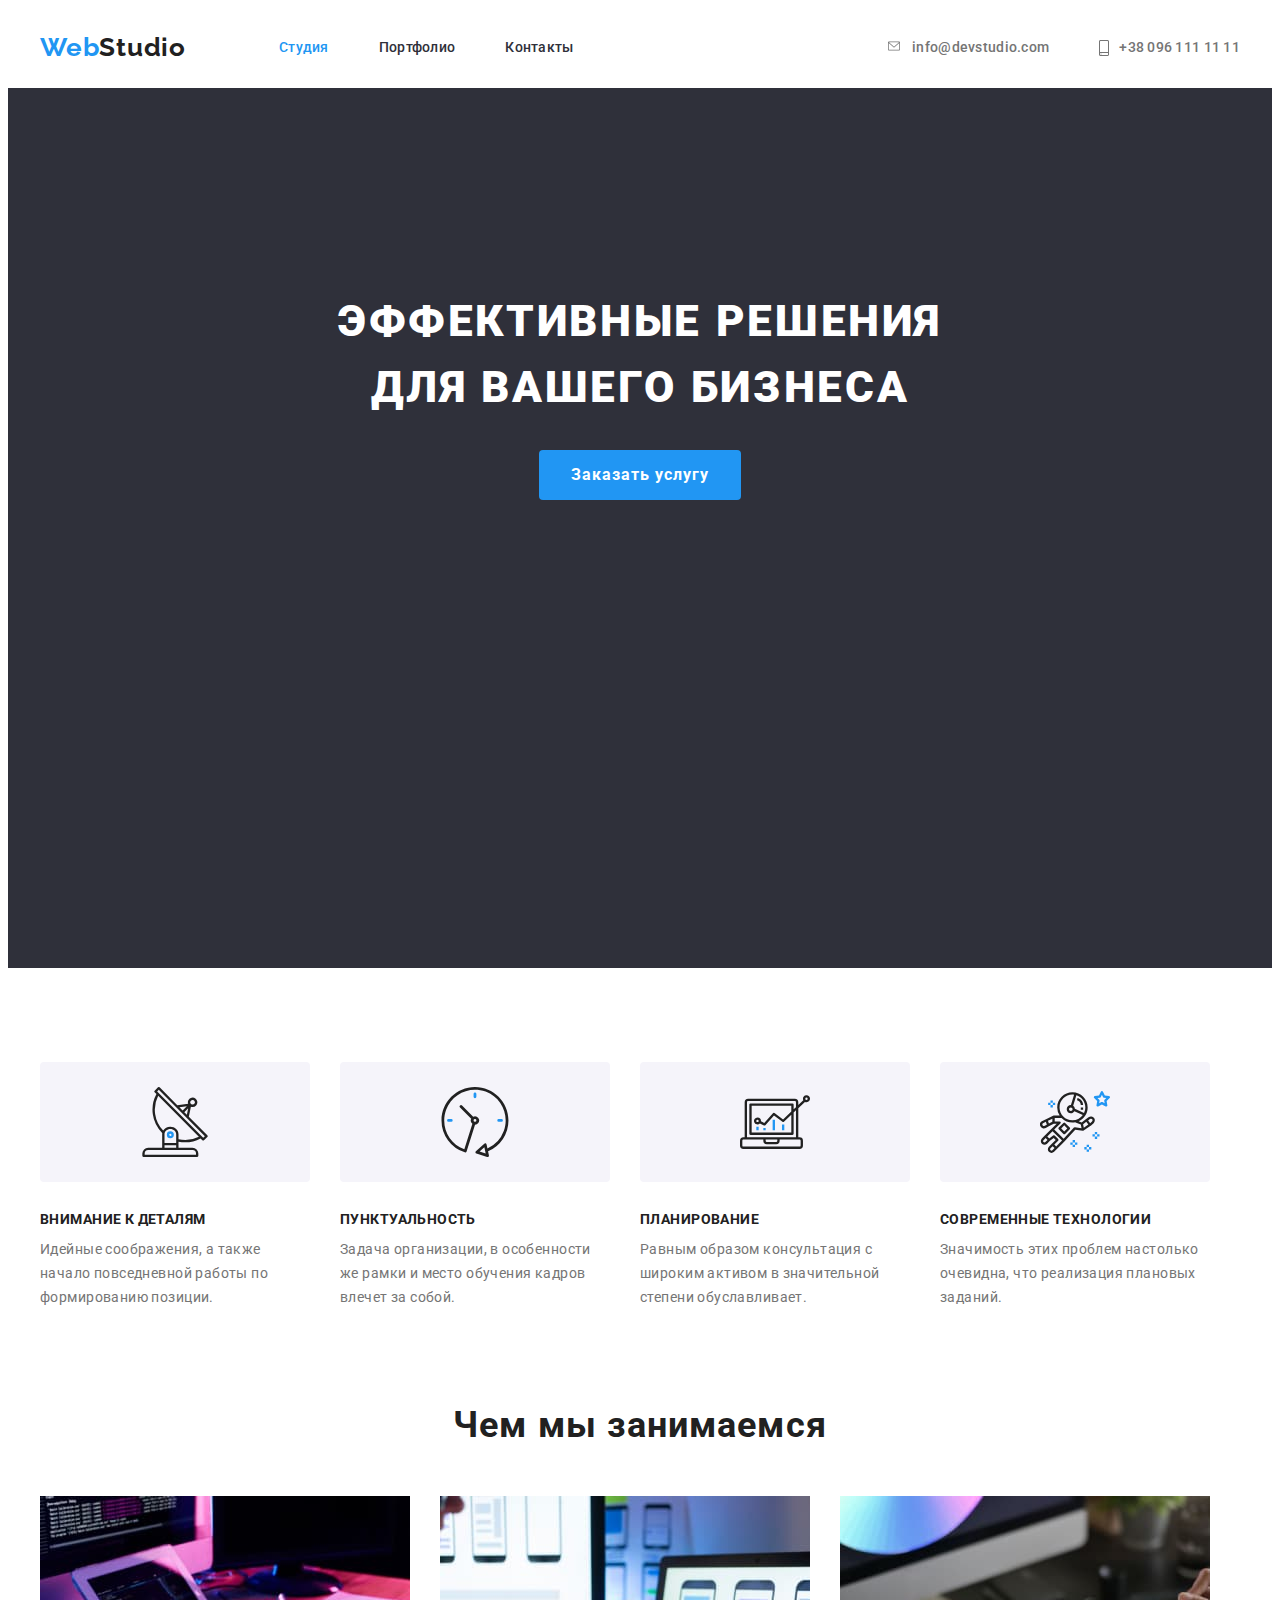
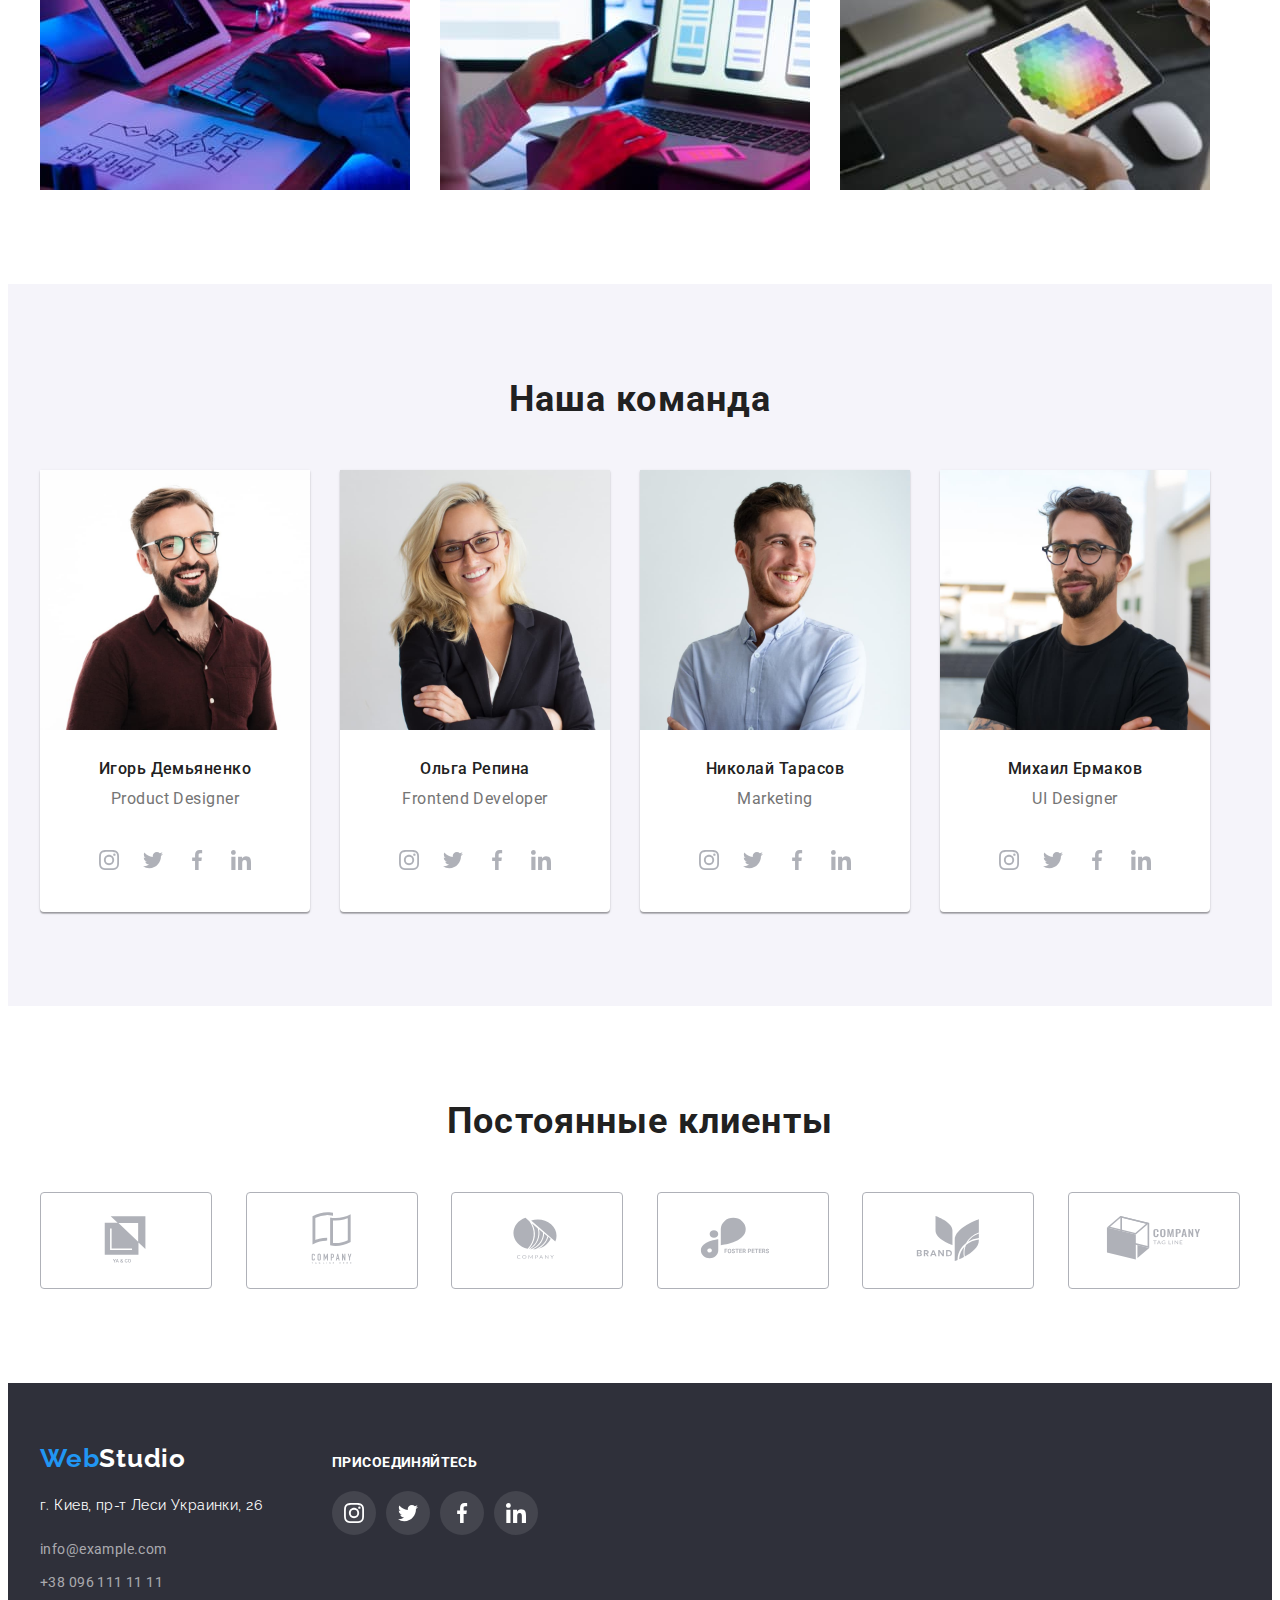
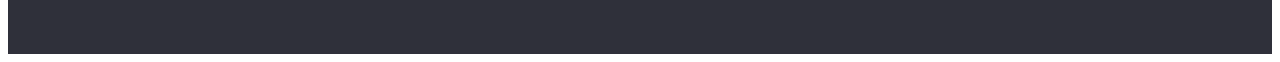
==== commit e78be770: "restailing icons" ====
--- a/index.html
+++ b/index.html
@@ -39,14 +39,14 @@
           <li class="header-item mailto header-link">
             <a href="mailto:info@devstudio.com" class="header-contact-link link">
               <svg class="icon-mail" width="16" height="12">
-                <use href="./img/sprite.svg#mail"></use></svg
+                <use href="./img/icons.svg#mail"></use></svg
               >info@devstudio.com</a
             >
           </li>
           <li class="header-item-tel header-link">
             <a href="tel:+380961111111" class="header-contact-link link">
               <svg class="icon-tell" width="10" height="16">
-                <use href="./img/sprite.svg#tell"></use>
+                <use href="./img/icons.svg#tell"></use>
               </svg>
               +38 096 111 11 11</a
             >
@@ -68,7 +68,7 @@
             <li class="characteristics-item">
               <div class="characteristics-box-icon">
                 <svg class="characteristics-box-list" width="70" height="70">
-                  <use href="./img/sprite.svg#antenna"></use>
+                  <use href="./img/icons.svg#antenna"></use>
                 </svg>
               </div>
               <h3 class="characteristics-title">Внимание к деталям</h3>
@@ -79,7 +79,7 @@
             <li class="characteristics-item">
               <div class="characteristics-box-icon">
                 <svg class="characteristics-box-list" width="70" height="70">
-                  <use href="./img/sprite.svg#clock"></use>
+                  <use href="./img/icons.svg#clock"></use>
                 </svg>
               </div>
               <h3 class="characteristics-title">Пунктуальность</h3>
@@ -90,7 +90,7 @@
             <li class="characteristics-item">
               <div class="characteristics-box-icon">
                 <svg class="characteristics-box-list" width="70" height="70">
-                  <use href="./img/sprite.svg#diagram"></use>
+                  <use href="./img/icons.svg#diagram"></use>
                 </svg>
               </div>
               <h3 class="characteristics-title">Планирование</h3>
@@ -101,7 +101,7 @@
             <li class="characteristics-item">
               <div class="characteristics-box-icon">
                 <svg class="characteristics-box-list" width="70" height="70">
-                  <use href="./img/sprite.svg#astronaut"></use>
+                  <use href="./img/icons.svg#astronaut"></use>
                 </svg>
               </div>
               <h3 class="characteristics-title">Современные технологии</h3>
@@ -156,28 +156,28 @@
                   <li class="team-soc-item">
                     <a href="" class="team-soc-link link">
                       <svg class="team-soc-icon" width="20" height="20">
-                        <use href="./img/sprite.svg#instagram"></use>
-                      </svg>
-                    </a>
-                  </li>
-                  <li class="team-soc-item">
-                    <a href="" class="team-soc-link link">
-                      <svg class="team-soc-icon" width="20" height="20">
-                        <use href="./img/sprite.svg#twitter"></use>
-                      </svg>
-                    </a>
-                  </li>
-                  <li class="team-soc-item">
-                    <a href="" class="team-soc-link link">
-                      <svg class="team-soc-icon" width="20" height="20">
-                        <use href="./img/sprite.svg#facebook"></use>
-                      </svg>
-                    </a>
-                  </li>
-                  <li class="team-soc-item">
-                    <a href="" class="team-soc-link link">
-                      <svg class="team-soc-icon" width="20" height="20">
-                        <use href="./img/sprite.svg#linkedin"></use>
+                        <use href="./img/icons.svg#instagram"></use>
+                      </svg>
+                    </a>
+                  </li>
+                  <li class="team-soc-item">
+                    <a href="" class="team-soc-link link">
+                      <svg class="team-soc-icon" width="20" height="20">
+                        <use href="./img/icons.svg#twitter"></use>
+                      </svg>
+                    </a>
+                  </li>
+                  <li class="team-soc-item">
+                    <a href="" class="team-soc-link link">
+                      <svg class="team-soc-icon" width="20" height="20">
+                        <use href="./img/icons.svg#facebook"></use>
+                      </svg>
+                    </a>
+                  </li>
+                  <li class="team-soc-item">
+                    <a href="" class="team-soc-link link">
+                      <svg class="team-soc-icon" width="20" height="20">
+                        <use href="./img/icons.svg#linkedin"></use>
                       </svg>
                     </a>
                   </li>
@@ -193,28 +193,28 @@
                   <li class="team-soc-item">
                     <a href="" class="team-soc-link link">
                       <svg class="team-soc-icon" width="20" height="20">
-                        <use href="./img/sprite.svg#instagram"></use>
-                      </svg>
-                    </a>
-                  </li>
-                  <li class="team-soc-item">
-                    <a href="" class="team-soc-link link">
-                      <svg class="team-soc-icon" width="20" height="20">
-                        <use href="./img/sprite.svg#twitter"></use>
-                      </svg>
-                    </a>
-                  </li>
-                  <li class="team-soc-item">
-                    <a href="" class="team-soc-link link">
-                      <svg class="team-soc-icon" width="20" height="20">
-                        <use href="./img/sprite.svg#facebook"></use>
-                      </svg>
-                    </a>
-                  </li>
-                  <li class="team-soc-item">
-                    <a href="" class="team-soc-link link">
-                      <svg class="team-soc-icon" width="20" height="20">
-                        <use href="./img/sprite.svg#linkedin"></use>
+                        <use href="./img/icons.svg#instagram"></use>
+                      </svg>
+                    </a>
+                  </li>
+                  <li class="team-soc-item">
+                    <a href="" class="team-soc-link link">
+                      <svg class="team-soc-icon" width="20" height="20">
+                        <use href="./img/icons.svg#twitter"></use>
+                      </svg>
+                    </a>
+                  </li>
+                  <li class="team-soc-item">
+                    <a href="" class="team-soc-link link">
+                      <svg class="team-soc-icon" width="20" height="20">
+                        <use href="./img/icons.svg#facebook"></use>
+                      </svg>
+                    </a>
+                  </li>
+                  <li class="team-soc-item">
+                    <a href="" class="team-soc-link link">
+                      <svg class="team-soc-icon" width="20" height="20">
+                        <use href="./img/icons.svg#linkedin"></use>
                       </svg>
                     </a>
                   </li>
@@ -230,28 +230,28 @@
                   <li class="team-soc-item">
                     <a href="" class="team-soc-link link">
                       <svg class="team-soc-icon" width="20" height="20">
-                        <use href="./img/sprite.svg#instagram"></use>
-                      </svg>
-                    </a>
-                  </li>
-                  <li class="team-soc-item">
-                    <a href="" class="team-soc-link link">
-                      <svg class="team-soc-icon" width="20" height="20">
-                        <use href="./img/sprite.svg#twitter"></use>
-                      </svg>
-                    </a>
-                  </li>
-                  <li class="team-soc-item">
-                    <a href="" class="team-soc-link link">
-                      <svg class="team-soc-icon" width="20" height="20">
-                        <use href="./img/sprite.svg#facebook"></use>
-                      </svg>
-                    </a>
-                  </li>
-                  <li class="team-soc-item">
-                    <a href="" class="team-soc-link link">
-                      <svg class="team-soc-icon" width="20" height="20">
-                        <use href="./img/sprite.svg#linkedin"></use>
+                        <use href="./img/icons.svg#instagram"></use>
+                      </svg>
+                    </a>
+                  </li>
+                  <li class="team-soc-item">
+                    <a href="" class="team-soc-link link">
+                      <svg class="team-soc-icon" width="20" height="20">
+                        <use href="./img/icons.svg#twitter"></use>
+                      </svg>
+                    </a>
+                  </li>
+                  <li class="team-soc-item">
+                    <a href="" class="team-soc-link link">
+                      <svg class="team-soc-icon" width="20" height="20">
+                        <use href="./img/icons.svg#facebook"></use>
+                      </svg>
+                    </a>
+                  </li>
+                  <li class="team-soc-item">
+                    <a href="" class="team-soc-link link">
+                      <svg class="team-soc-icon" width="20" height="20">
+                        <use href="./img/icons.svg#linkedin"></use>
                       </svg>
                     </a>
                   </li>
@@ -267,28 +267,28 @@
                   <li class="team-soc-item">
                     <a href="" class="team-soc-link link">
                       <svg class="team-soc-icon" width="20" height="20">
-                        <use href="./img/sprite.svg#instagram"></use>
-                      </svg>
-                    </a>
-                  </li>
-                  <li class="team-soc-item">
-                    <a href="" class="team-soc-link link">
-                      <svg class="team-soc-icon" width="20" height="20">
-                        <use href="./img/sprite.svg#twitter"></use>
-                      </svg>
-                    </a>
-                  </li>
-                  <li class="team-soc-item">
-                    <a href="" class="team-soc-link link">
-                      <svg class="team-soc-icon" width="20" height="20">
-                        <use href="./img/sprite.svg#facebook"></use>
-                      </svg>
-                    </a>
-                  </li>
-                  <li class="team-soc-item">
-                    <a href="" class="team-soc-link link">
-                      <svg class="team-soc-icon" width="20" height="20">
-                        <use href="./img/sprite.svg#linkedin"></use>
+                        <use href="./img/icons.svg#instagram"></use>
+                      </svg>
+                    </a>
+                  </li>
+                  <li class="team-soc-item">
+                    <a href="" class="team-soc-link link">
+                      <svg class="team-soc-icon" width="20" height="20">
+                        <use href="./img/icons.svg#twitter"></use>
+                      </svg>
+                    </a>
+                  </li>
+                  <li class="team-soc-item">
+                    <a href="" class="team-soc-link link">
+                      <svg class="team-soc-icon" width="20" height="20">
+                        <use href="./img/icons.svg#facebook"></use>
+                      </svg>
+                    </a>
+                  </li>
+                  <li class="team-soc-item">
+                    <a href="" class="team-soc-link link">
+                      <svg class="team-soc-icon" width="20" height="20">
+                        <use href="./img/icons.svg#linkedin"></use>
                       </svg>
                     </a>
                   </li>
@@ -305,42 +305,42 @@
             <li class="clients-item">
               <a href="" class="clients-link link">
                 <svg class="clients-icon" width="106" height="60">
-                  <use href="./img/sprite.svg#group1"></use>
-                </svg>
-              </a>
-            </li>
-            <li class="clients-item">
-              <a href="" class="clients-link link">
-                <svg class="clients-icon" width="106" height="60">
-                  <use href="./img/sprite.svg#group2"></use>
-                </svg>
-              </a>
-            </li>
-            <li class="clients-item">
-              <a href="" class="clients-link link">
-                <svg class="clients-icon" width="106" height="60">
-                  <use href="./img/sprite.svg#group3"></use>
-                </svg>
-              </a>
-            </li>
-            <li class="clients-item">
-              <a href="" class="clients-link link">
-                <svg class="clients-icon" width="106" height="60">
-                  <use href="./img/sprite.svg#group4"></use>
-                </svg>
-              </a>
-            </li>
-            <li class="clients-item">
-              <a href="" class="clients-link link">
-                <svg class="clients-icon" width="106" height="60">
-                  <use href="./img/sprite.svg#group5"></use>
-                </svg>
-              </a>
-            </li>
-            <li class="clients-item">
-              <a href="" class="clients-link link">
-                <svg class="clients-icon" width="106" height="60">
-                  <use href="./img/sprite.svg#group6"></use>
+                  <use href="./img/icons.svg#group1"></use>
+                </svg>
+              </a>
+            </li>
+            <li class="clients-item">
+              <a href="" class="clients-link link">
+                <svg class="clients-icon" width="106" height="60">
+                  <use href="./img/icons.svg#group2"></use>
+                </svg>
+              </a>
+            </li>
+            <li class="clients-item">
+              <a href="" class="clients-link link">
+                <svg class="clients-icon" width="106" height="60">
+                  <use href="./img/icons.svg#group3"></use>
+                </svg>
+              </a>
+            </li>
+            <li class="clients-item">
+              <a href="" class="clients-link link">
+                <svg class="clients-icon" width="106" height="60">
+                  <use href="./img/icons.svg#group4"></use>
+                </svg>
+              </a>
+            </li>
+            <li class="clients-item">
+              <a href="" class="clients-link link">
+                <svg class="clients-icon" width="106" height="60">
+                  <use href="./img/icons.svg#group5"></use>
+                </svg>
+              </a>
+            </li>
+            <li class="clients-item">
+              <a href="" class="clients-link link">
+                <svg class="clients-icon" width="106" height="60">
+                  <use href="./img/icons.svg#group6"></use>
                 </svg>
               </a>
             </li>
@@ -378,28 +378,28 @@
             <li class="footer-soc-item">
               <a href="" class="footer-soc-link link">
                 <svg class="footer-soc-icon" width="20" height="20">
-                  <use href="./img/sprite.svg#instagram"></use>
+                  <use href="./img/icons.svg#instagram"></use>
                 </svg>
               </a>
             </li>
             <li class="footer-soc-item">
               <a href="" class="footer-soc-link link">
                 <svg class="footer-soc-icon" width="20" height="20">
-                  <use href="./img/sprite.svg#twitter"></use>
+                  <use href="./img/icons.svg#twitter"></use>
                 </svg>
               </a>
             </li>
             <li class="footer-soc-item">
               <a href="" class="footer-soc-link link">
                 <svg class="footer-soc-icon" width="20" height="20">
-                  <use href="./img/sprite.svg#facebook"></use>
+                  <use href="./img/icons.svg#facebook"></use>
                 </svg>
               </a>
             </li>
             <li class="footer-soc-item">
               <a href="" class="footer-soc-link link">
                 <svg class="footer-soc-icon" width="20" height="20">
-                  <use href="./img/sprite.svg#linkedin"></use>
+                  <use href="./img/icons.svg#linkedin"></use>
                 </svg>
               </a>
             </li>
--- a/css/styles.css
+++ b/css/styles.css
@@ -168,7 +168,7 @@
   margin-left: auto;
   margin-right: auto;
   background-image: linear-gradient(rgba(47, 48, 58, 0.4), rgba(47, 48, 58, 0.4)),
-    url(../img/Imgcomp.jpg);
+    url(../img/imgcomp.jpg);
   background-repeat: no-repeat;
   background-size: cover;
   background-position: center;
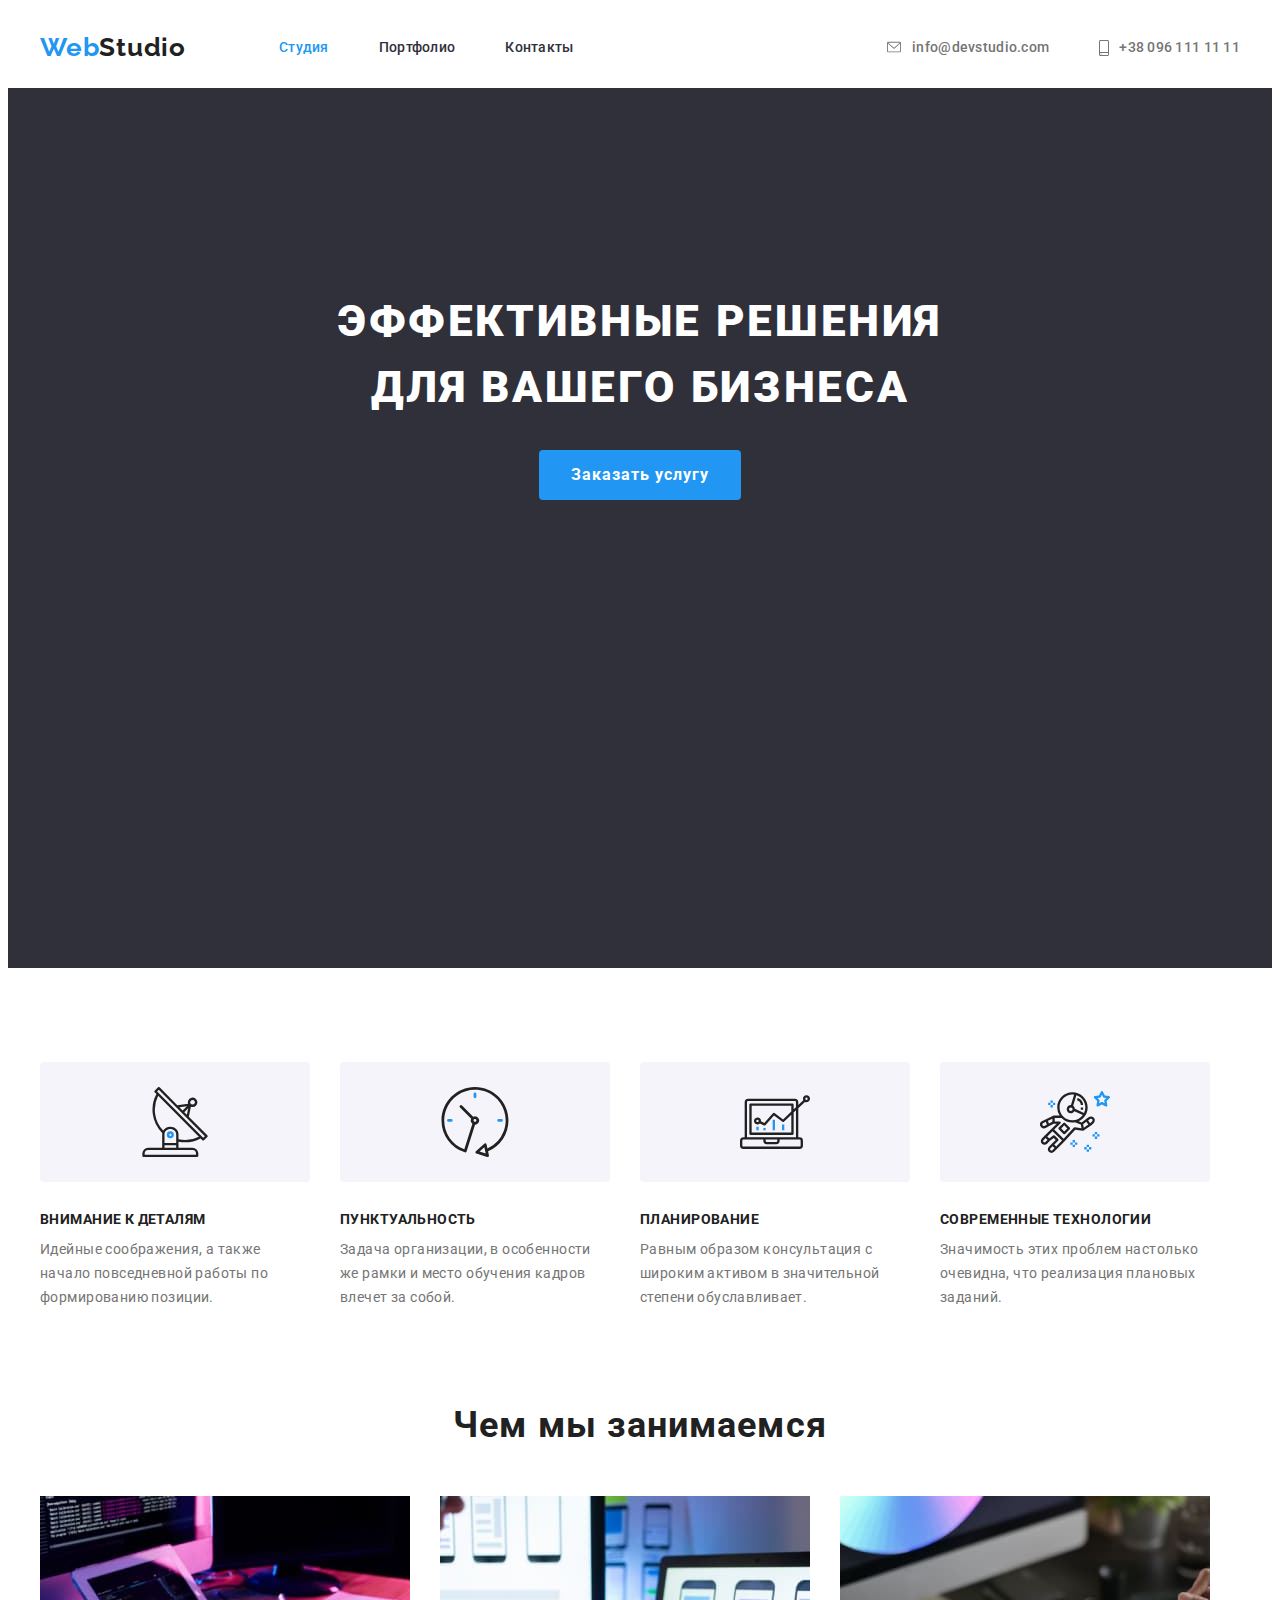
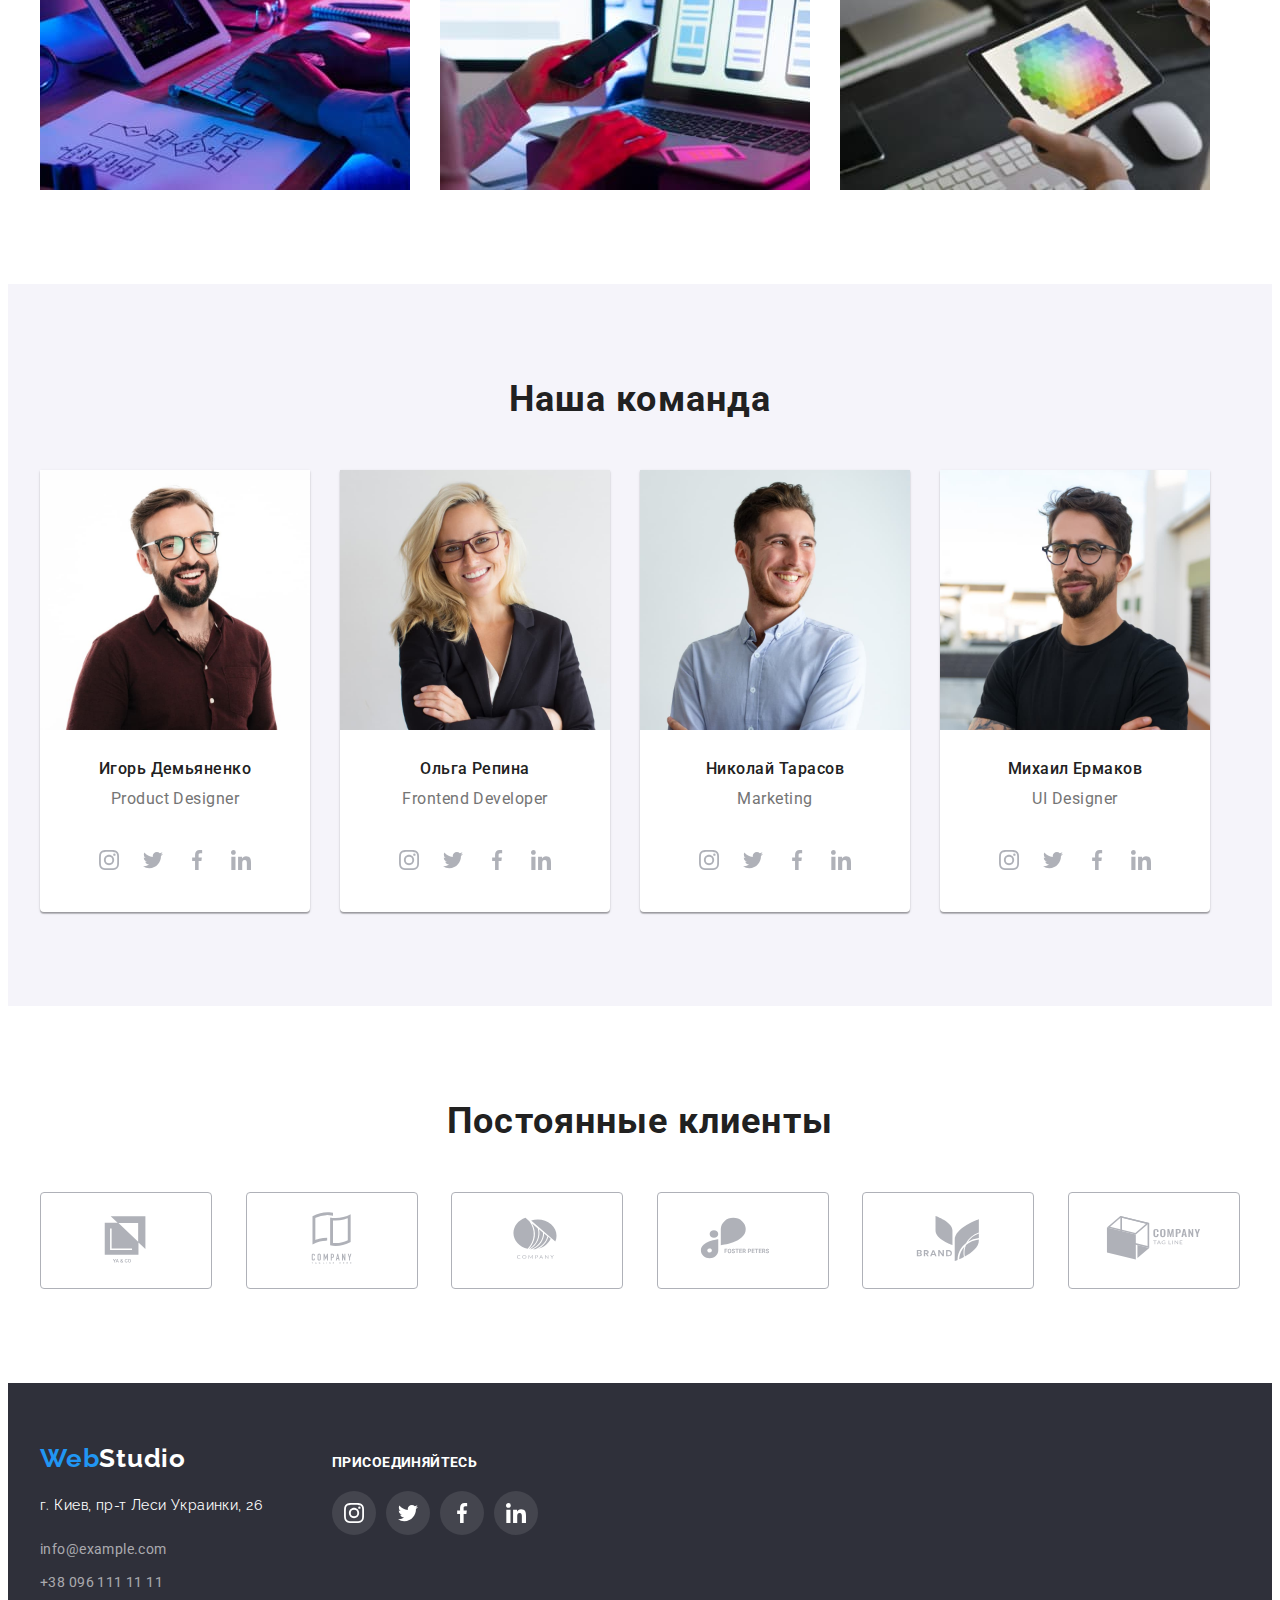
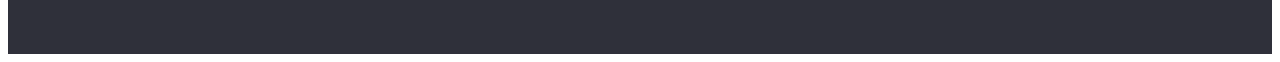
==== commit e1884a17: "add html" ====
--- a/index.html
+++ b/index.html
@@ -38,7 +38,7 @@
         <ul class="list">
           <li class="header-item mailto header-link">
             <a href="mailto:info@devstudio.com" class="header-contact-link link">
-              <svg class="icon-mail" width="16" height="12">
+              <svg class="icon-mail" width="16" height="14">
                 <use href="./img/icons.svg#mail"></use></svg
               >info@devstudio.com</a
             >
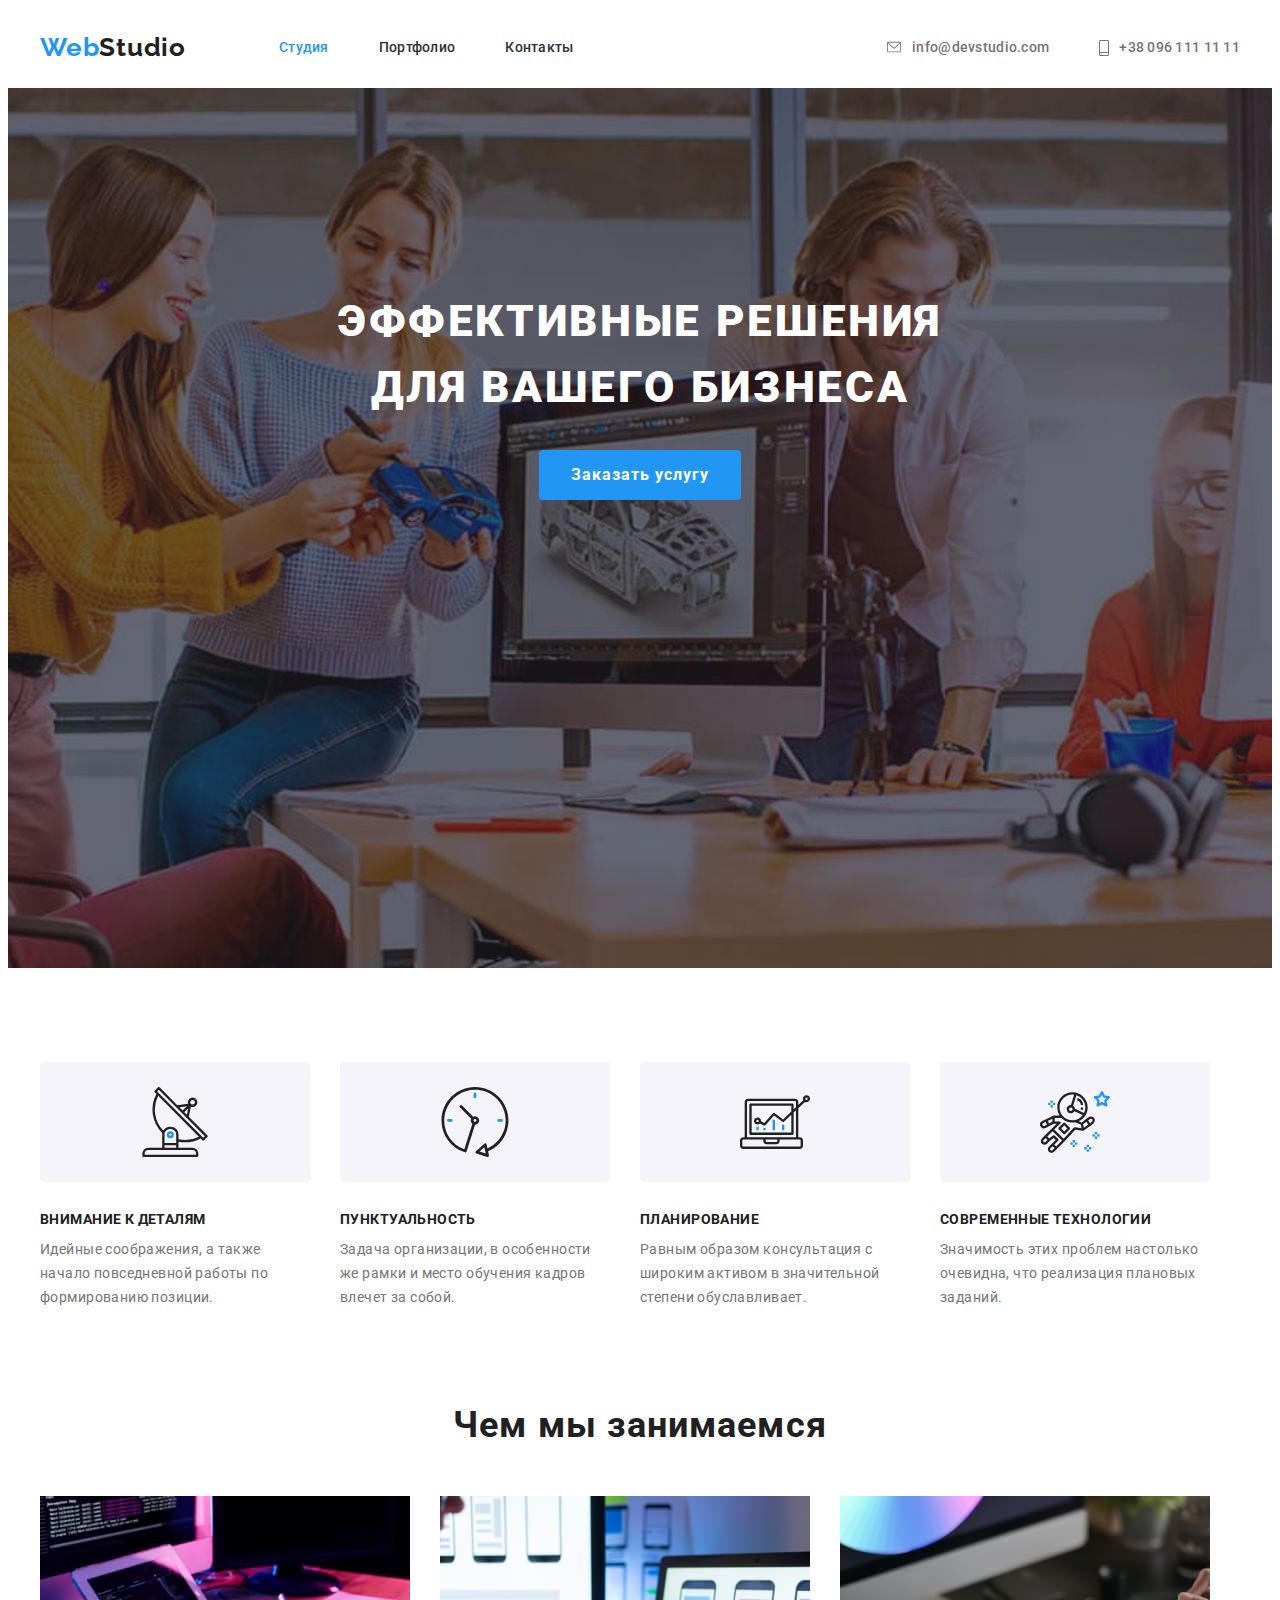
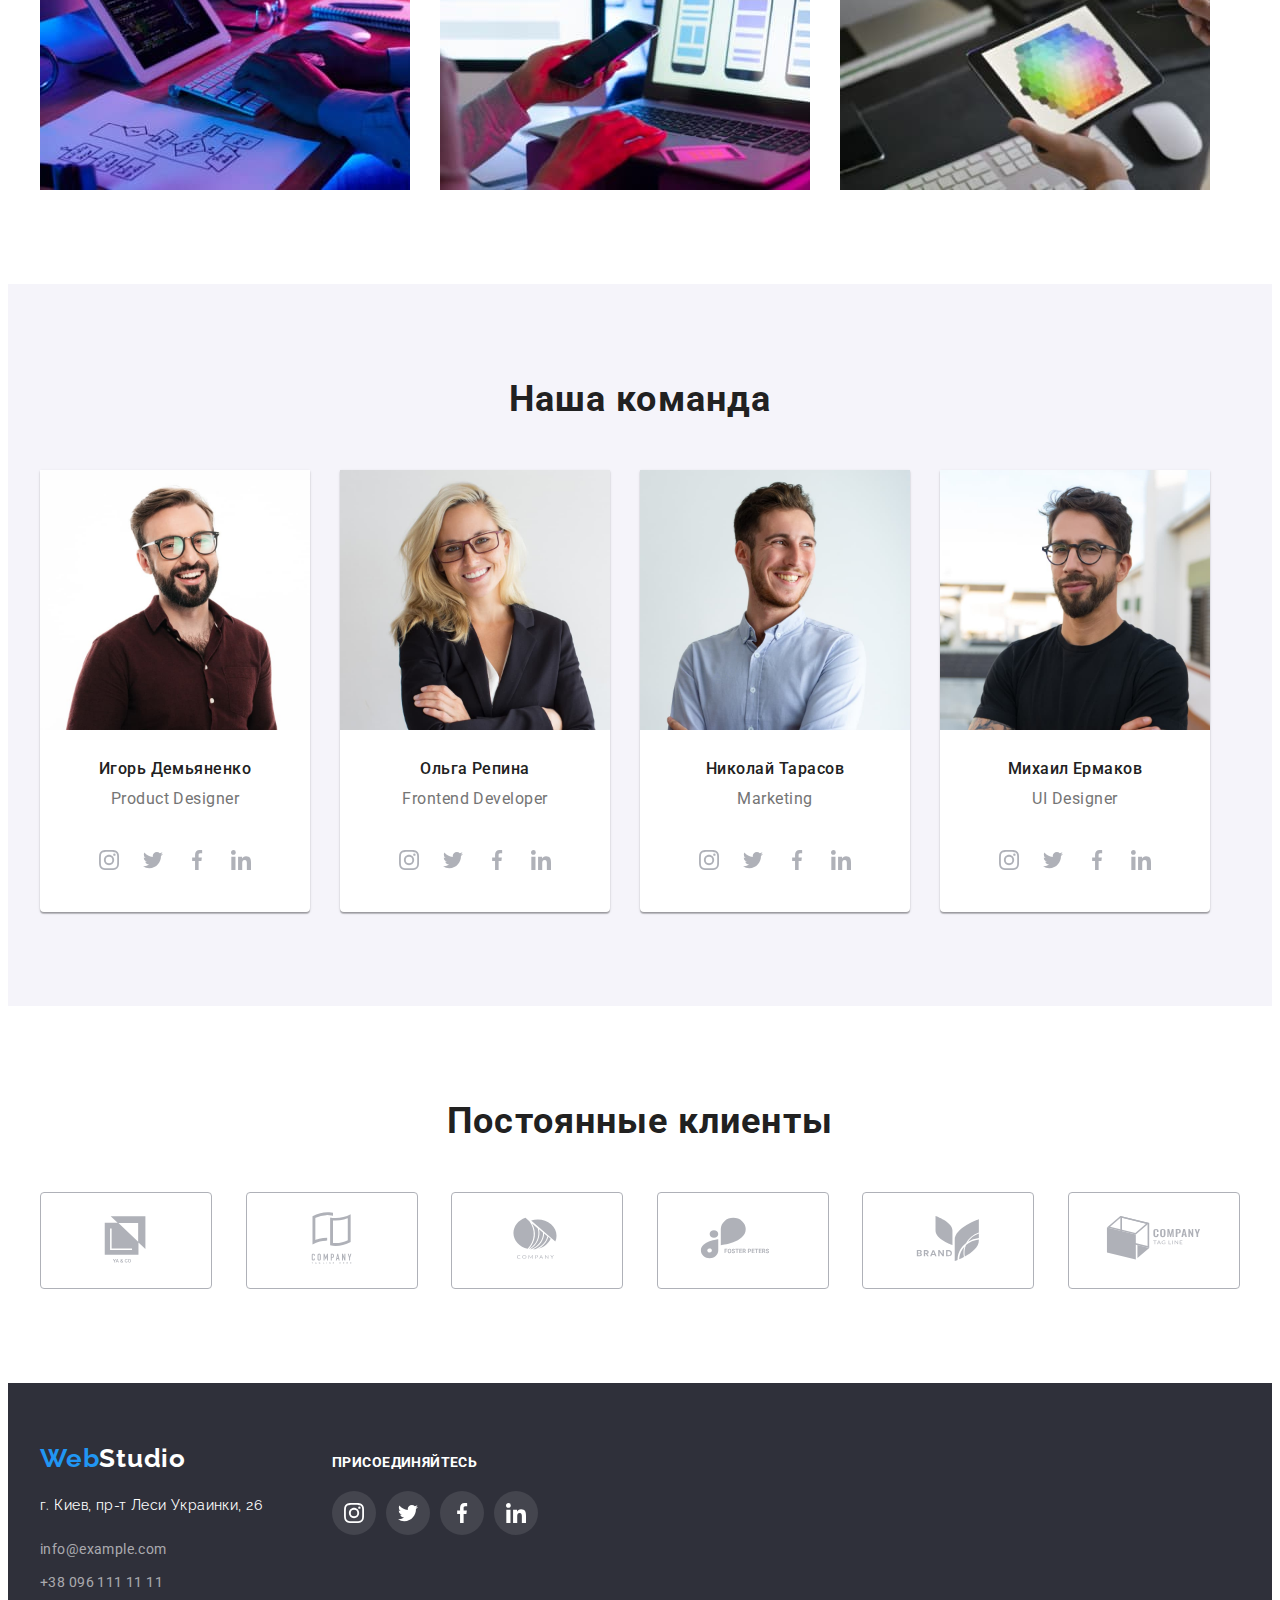
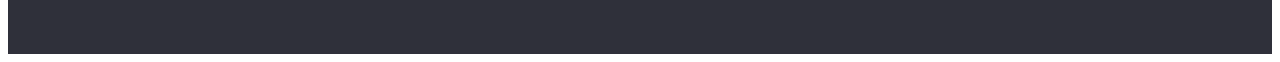
==== commit 3b526d08: "add html+css" ====
--- a/index.html
+++ b/index.html
@@ -39,14 +39,14 @@
           <li class="header-item mailto header-link">
             <a href="mailto:info@devstudio.com" class="header-contact-link link">
               <svg class="icon-mail" width="16" height="14">
-                <use href="./img/icons.svg#mail"></use></svg
+                <use href="./images/icons.svg#mail"></use></svg
               >info@devstudio.com</a
             >
           </li>
           <li class="header-item-tel header-link">
             <a href="tel:+380961111111" class="header-contact-link link">
               <svg class="icon-tell" width="10" height="16">
-                <use href="./img/icons.svg#tell"></use>
+                <use href="./images/icons.svg#tell"></use>
               </svg>
               +38 096 111 11 11</a
             >
@@ -68,7 +68,7 @@
             <li class="characteristics-item">
               <div class="characteristics-box-icon">
                 <svg class="characteristics-box-list" width="70" height="70">
-                  <use href="./img/icons.svg#antenna"></use>
+                  <use href="./images/icons.svg#antenna"></use>
                 </svg>
               </div>
               <h3 class="characteristics-title">Внимание к деталям</h3>
@@ -79,7 +79,7 @@
             <li class="characteristics-item">
               <div class="characteristics-box-icon">
                 <svg class="characteristics-box-list" width="70" height="70">
-                  <use href="./img/icons.svg#clock"></use>
+                  <use href="./images/icons.svg#clock"></use>
                 </svg>
               </div>
               <h3 class="characteristics-title">Пунктуальность</h3>
@@ -90,7 +90,7 @@
             <li class="characteristics-item">
               <div class="characteristics-box-icon">
                 <svg class="characteristics-box-list" width="70" height="70">
-                  <use href="./img/icons.svg#diagram"></use>
+                  <use href="./images/icons.svg#diagram"></use>
                 </svg>
               </div>
               <h3 class="characteristics-title">Планирование</h3>
@@ -101,7 +101,7 @@
             <li class="characteristics-item">
               <div class="characteristics-box-icon">
                 <svg class="characteristics-box-list" width="70" height="70">
-                  <use href="./img/icons.svg#astronaut"></use>
+                  <use href="./images/icons.svg#astronaut"></use>
                 </svg>
               </div>
               <h3 class="characteristics-title">Современные технологии</h3>
@@ -118,7 +118,7 @@
           <ul class="about-list">
             <li class="about-item">
               <img
-                src="./img/img1.jpg"
+                src="./images/img1.jpg"
                 alt="разработка программного обеспечения"
                 width="370"
                 height="294"
@@ -126,14 +126,19 @@
             </li>
             <li class="about-item">
               <img
-                src="./img/img2.jpg"
+                src="./images/img2.jpg"
                 alt="работа над мобильным приложением"
                 width="370"
                 height="294"
               />
             </li>
             <li class="about-item">
-              <img src="./img/img3.jpg" alt="работа с палитрой цветов" width="370" height="294" />
+              <img
+                src="./images/img3.jpg"
+                alt="работа с палитрой цветов"
+                width="370"
+                height="294"
+              />
             </li>
           </ul>
         </div>
@@ -144,7 +149,7 @@
           <ul class="team-list">
             <li class="team-item">
               <img
-                src="./img/masters_img1.jpg"
+                src="./images/masters_img1.jpg"
                 alt="молодой человек в очках"
                 width="270"
                 height="260"
@@ -156,28 +161,28 @@
                   <li class="team-soc-item">
                     <a href="" class="team-soc-link link">
                       <svg class="team-soc-icon" width="20" height="20">
-                        <use href="./img/icons.svg#instagram"></use>
-                      </svg>
-                    </a>
-                  </li>
-                  <li class="team-soc-item">
-                    <a href="" class="team-soc-link link">
-                      <svg class="team-soc-icon" width="20" height="20">
-                        <use href="./img/icons.svg#twitter"></use>
-                      </svg>
-                    </a>
-                  </li>
-                  <li class="team-soc-item">
-                    <a href="" class="team-soc-link link">
-                      <svg class="team-soc-icon" width="20" height="20">
-                        <use href="./img/icons.svg#facebook"></use>
-                      </svg>
-                    </a>
-                  </li>
-                  <li class="team-soc-item">
-                    <a href="" class="team-soc-link link">
-                      <svg class="team-soc-icon" width="20" height="20">
-                        <use href="./img/icons.svg#linkedin"></use>
+                        <use href="./images/icons.svg#instagram"></use>
+                      </svg>
+                    </a>
+                  </li>
+                  <li class="team-soc-item">
+                    <a href="" class="team-soc-link link">
+                      <svg class="team-soc-icon" width="20" height="20">
+                        <use href="./images/icons.svg#twitter"></use>
+                      </svg>
+                    </a>
+                  </li>
+                  <li class="team-soc-item">
+                    <a href="" class="team-soc-link link">
+                      <svg class="team-soc-icon" width="20" height="20">
+                        <use href="./images/icons.svg#facebook"></use>
+                      </svg>
+                    </a>
+                  </li>
+                  <li class="team-soc-item">
+                    <a href="" class="team-soc-link link">
+                      <svg class="team-soc-icon" width="20" height="20">
+                        <use href="./images/icons.svg#linkedin"></use>
                       </svg>
                     </a>
                   </li>
@@ -185,7 +190,12 @@
               </div>
             </li>
             <li class="team-item">
-              <img src="./img/masters_img2.jpg" alt="Frontend Developer" width="270" height="260" />
+              <img
+                src="./images/masters_img2.jpg"
+                alt="Frontend Developer"
+                width="270"
+                height="260"
+              />
               <div class="box-team-name">
                 <h3 class="team-name">Ольга Репина</h3>
                 <p lang="en" class="text">Frontend Developer</p>
@@ -193,28 +203,28 @@
                   <li class="team-soc-item">
                     <a href="" class="team-soc-link link">
                       <svg class="team-soc-icon" width="20" height="20">
-                        <use href="./img/icons.svg#instagram"></use>
-                      </svg>
-                    </a>
-                  </li>
-                  <li class="team-soc-item">
-                    <a href="" class="team-soc-link link">
-                      <svg class="team-soc-icon" width="20" height="20">
-                        <use href="./img/icons.svg#twitter"></use>
-                      </svg>
-                    </a>
-                  </li>
-                  <li class="team-soc-item">
-                    <a href="" class="team-soc-link link">
-                      <svg class="team-soc-icon" width="20" height="20">
-                        <use href="./img/icons.svg#facebook"></use>
-                      </svg>
-                    </a>
-                  </li>
-                  <li class="team-soc-item">
-                    <a href="" class="team-soc-link link">
-                      <svg class="team-soc-icon" width="20" height="20">
-                        <use href="./img/icons.svg#linkedin"></use>
+                        <use href="./images/icons.svg#instagram"></use>
+                      </svg>
+                    </a>
+                  </li>
+                  <li class="team-soc-item">
+                    <a href="" class="team-soc-link link">
+                      <svg class="team-soc-icon" width="20" height="20">
+                        <use href="./images/icons.svg#twitter"></use>
+                      </svg>
+                    </a>
+                  </li>
+                  <li class="team-soc-item">
+                    <a href="" class="team-soc-link link">
+                      <svg class="team-soc-icon" width="20" height="20">
+                        <use href="./images/icons.svg#facebook"></use>
+                      </svg>
+                    </a>
+                  </li>
+                  <li class="team-soc-item">
+                    <a href="" class="team-soc-link link">
+                      <svg class="team-soc-icon" width="20" height="20">
+                        <use href="./images/icons.svg#linkedin"></use>
                       </svg>
                     </a>
                   </li>
@@ -222,7 +232,7 @@
               </div>
             </li>
             <li class="team-item">
-              <img src="./img/masters_img3.jpg" alt="Marketing" width="270" height="260" />
+              <img src="./images/masters_img3.jpg" alt="Marketing" width="270" height="260" />
               <div class="box-team-name">
                 <h3 class="team-name">Николай Тарасов</h3>
                 <p lang="en" class="text">Marketing</p>
@@ -230,28 +240,28 @@
                   <li class="team-soc-item">
                     <a href="" class="team-soc-link link">
                       <svg class="team-soc-icon" width="20" height="20">
-                        <use href="./img/icons.svg#instagram"></use>
-                      </svg>
-                    </a>
-                  </li>
-                  <li class="team-soc-item">
-                    <a href="" class="team-soc-link link">
-                      <svg class="team-soc-icon" width="20" height="20">
-                        <use href="./img/icons.svg#twitter"></use>
-                      </svg>
-                    </a>
-                  </li>
-                  <li class="team-soc-item">
-                    <a href="" class="team-soc-link link">
-                      <svg class="team-soc-icon" width="20" height="20">
-                        <use href="./img/icons.svg#facebook"></use>
-                      </svg>
-                    </a>
-                  </li>
-                  <li class="team-soc-item">
-                    <a href="" class="team-soc-link link">
-                      <svg class="team-soc-icon" width="20" height="20">
-                        <use href="./img/icons.svg#linkedin"></use>
+                        <use href="./images/icons.svg#instagram"></use>
+                      </svg>
+                    </a>
+                  </li>
+                  <li class="team-soc-item">
+                    <a href="" class="team-soc-link link">
+                      <svg class="team-soc-icon" width="20" height="20">
+                        <use href="./images/icons.svg#twitter"></use>
+                      </svg>
+                    </a>
+                  </li>
+                  <li class="team-soc-item">
+                    <a href="" class="team-soc-link link">
+                      <svg class="team-soc-icon" width="20" height="20">
+                        <use href="./images/icons.svg#facebook"></use>
+                      </svg>
+                    </a>
+                  </li>
+                  <li class="team-soc-item">
+                    <a href="" class="team-soc-link link">
+                      <svg class="team-soc-icon" width="20" height="20">
+                        <use href="./images/icons.svg#linkedin"></use>
                       </svg>
                     </a>
                   </li>
@@ -259,7 +269,7 @@
               </div>
             </li>
             <li class="team-item">
-              <img src="./img/masters_img4.jpg" alt="UI Designer" width="270" height="260" />
+              <img src="./images/masters_img4.jpg" alt="UI Designer" width="270" height="260" />
               <div class="box-team-name">
                 <h3 class="team-name">Михаил Ермаков</h3>
                 <p lang="en" class="text">UI Designer</p>
@@ -267,28 +277,28 @@
                   <li class="team-soc-item">
                     <a href="" class="team-soc-link link">
                       <svg class="team-soc-icon" width="20" height="20">
-                        <use href="./img/icons.svg#instagram"></use>
-                      </svg>
-                    </a>
-                  </li>
-                  <li class="team-soc-item">
-                    <a href="" class="team-soc-link link">
-                      <svg class="team-soc-icon" width="20" height="20">
-                        <use href="./img/icons.svg#twitter"></use>
-                      </svg>
-                    </a>
-                  </li>
-                  <li class="team-soc-item">
-                    <a href="" class="team-soc-link link">
-                      <svg class="team-soc-icon" width="20" height="20">
-                        <use href="./img/icons.svg#facebook"></use>
-                      </svg>
-                    </a>
-                  </li>
-                  <li class="team-soc-item">
-                    <a href="" class="team-soc-link link">
-                      <svg class="team-soc-icon" width="20" height="20">
-                        <use href="./img/icons.svg#linkedin"></use>
+                        <use href="./images/icons.svg#instagram"></use>
+                      </svg>
+                    </a>
+                  </li>
+                  <li class="team-soc-item">
+                    <a href="" class="team-soc-link link">
+                      <svg class="team-soc-icon" width="20" height="20">
+                        <use href="./images/icons.svg#twitter"></use>
+                      </svg>
+                    </a>
+                  </li>
+                  <li class="team-soc-item">
+                    <a href="" class="team-soc-link link">
+                      <svg class="team-soc-icon" width="20" height="20">
+                        <use href="./images/icons.svg#facebook"></use>
+                      </svg>
+                    </a>
+                  </li>
+                  <li class="team-soc-item">
+                    <a href="" class="team-soc-link link">
+                      <svg class="team-soc-icon" width="20" height="20">
+                        <use href="./images/icons.svg#linkedin"></use>
                       </svg>
                     </a>
                   </li>
@@ -305,42 +315,42 @@
             <li class="clients-item">
               <a href="" class="clients-link link">
                 <svg class="clients-icon" width="106" height="60">
-                  <use href="./img/icons.svg#group1"></use>
-                </svg>
-              </a>
-            </li>
-            <li class="clients-item">
-              <a href="" class="clients-link link">
-                <svg class="clients-icon" width="106" height="60">
-                  <use href="./img/icons.svg#group2"></use>
-                </svg>
-              </a>
-            </li>
-            <li class="clients-item">
-              <a href="" class="clients-link link">
-                <svg class="clients-icon" width="106" height="60">
-                  <use href="./img/icons.svg#group3"></use>
-                </svg>
-              </a>
-            </li>
-            <li class="clients-item">
-              <a href="" class="clients-link link">
-                <svg class="clients-icon" width="106" height="60">
-                  <use href="./img/icons.svg#group4"></use>
-                </svg>
-              </a>
-            </li>
-            <li class="clients-item">
-              <a href="" class="clients-link link">
-                <svg class="clients-icon" width="106" height="60">
-                  <use href="./img/icons.svg#group5"></use>
-                </svg>
-              </a>
-            </li>
-            <li class="clients-item">
-              <a href="" class="clients-link link">
-                <svg class="clients-icon" width="106" height="60">
-                  <use href="./img/icons.svg#group6"></use>
+                  <use href="./images/icons.svg#group1"></use>
+                </svg>
+              </a>
+            </li>
+            <li class="clients-item">
+              <a href="" class="clients-link link">
+                <svg class="clients-icon" width="106" height="60">
+                  <use href="./images/icons.svg#group2"></use>
+                </svg>
+              </a>
+            </li>
+            <li class="clients-item">
+              <a href="" class="clients-link link">
+                <svg class="clients-icon" width="106" height="60">
+                  <use href="./images/icons.svg#group3"></use>
+                </svg>
+              </a>
+            </li>
+            <li class="clients-item">
+              <a href="" class="clients-link link">
+                <svg class="clients-icon" width="106" height="60">
+                  <use href="./images/icons.svg#group4"></use>
+                </svg>
+              </a>
+            </li>
+            <li class="clients-item">
+              <a href="" class="clients-link link">
+                <svg class="clients-icon" width="106" height="60">
+                  <use href="./images/icons.svg#group5"></use>
+                </svg>
+              </a>
+            </li>
+            <li class="clients-item">
+              <a href="" class="clients-link link">
+                <svg class="clients-icon" width="106" height="60">
+                  <use href="./images/icons.svg#group6"></use>
                 </svg>
               </a>
             </li>
@@ -378,28 +388,28 @@
             <li class="footer-soc-item">
               <a href="" class="footer-soc-link link">
                 <svg class="footer-soc-icon" width="20" height="20">
-                  <use href="./img/icons.svg#instagram"></use>
+                  <use href="./images/icons.svg#instagram"></use>
                 </svg>
               </a>
             </li>
             <li class="footer-soc-item">
               <a href="" class="footer-soc-link link">
                 <svg class="footer-soc-icon" width="20" height="20">
-                  <use href="./img/icons.svg#twitter"></use>
+                  <use href="./images/icons.svg#twitter"></use>
                 </svg>
               </a>
             </li>
             <li class="footer-soc-item">
               <a href="" class="footer-soc-link link">
                 <svg class="footer-soc-icon" width="20" height="20">
-                  <use href="./img/icons.svg#facebook"></use>
+                  <use href="./images/icons.svg#facebook"></use>
                 </svg>
               </a>
             </li>
             <li class="footer-soc-item">
               <a href="" class="footer-soc-link link">
                 <svg class="footer-soc-icon" width="20" height="20">
-                  <use href="./img/icons.svg#linkedin"></use>
+                  <use href="./images/icons.svg#linkedin"></use>
                 </svg>
               </a>
             </li>
--- a/css/styles.css
+++ b/css/styles.css
@@ -168,7 +168,7 @@
   margin-left: auto;
   margin-right: auto;
   background-image: linear-gradient(rgba(47, 48, 58, 0.4), rgba(47, 48, 58, 0.4)),
-    url(../img/imgcomp.jpg);
+    url(../images/imgcomp.jpg);
   background-repeat: no-repeat;
   background-size: cover;
   background-position: center;
